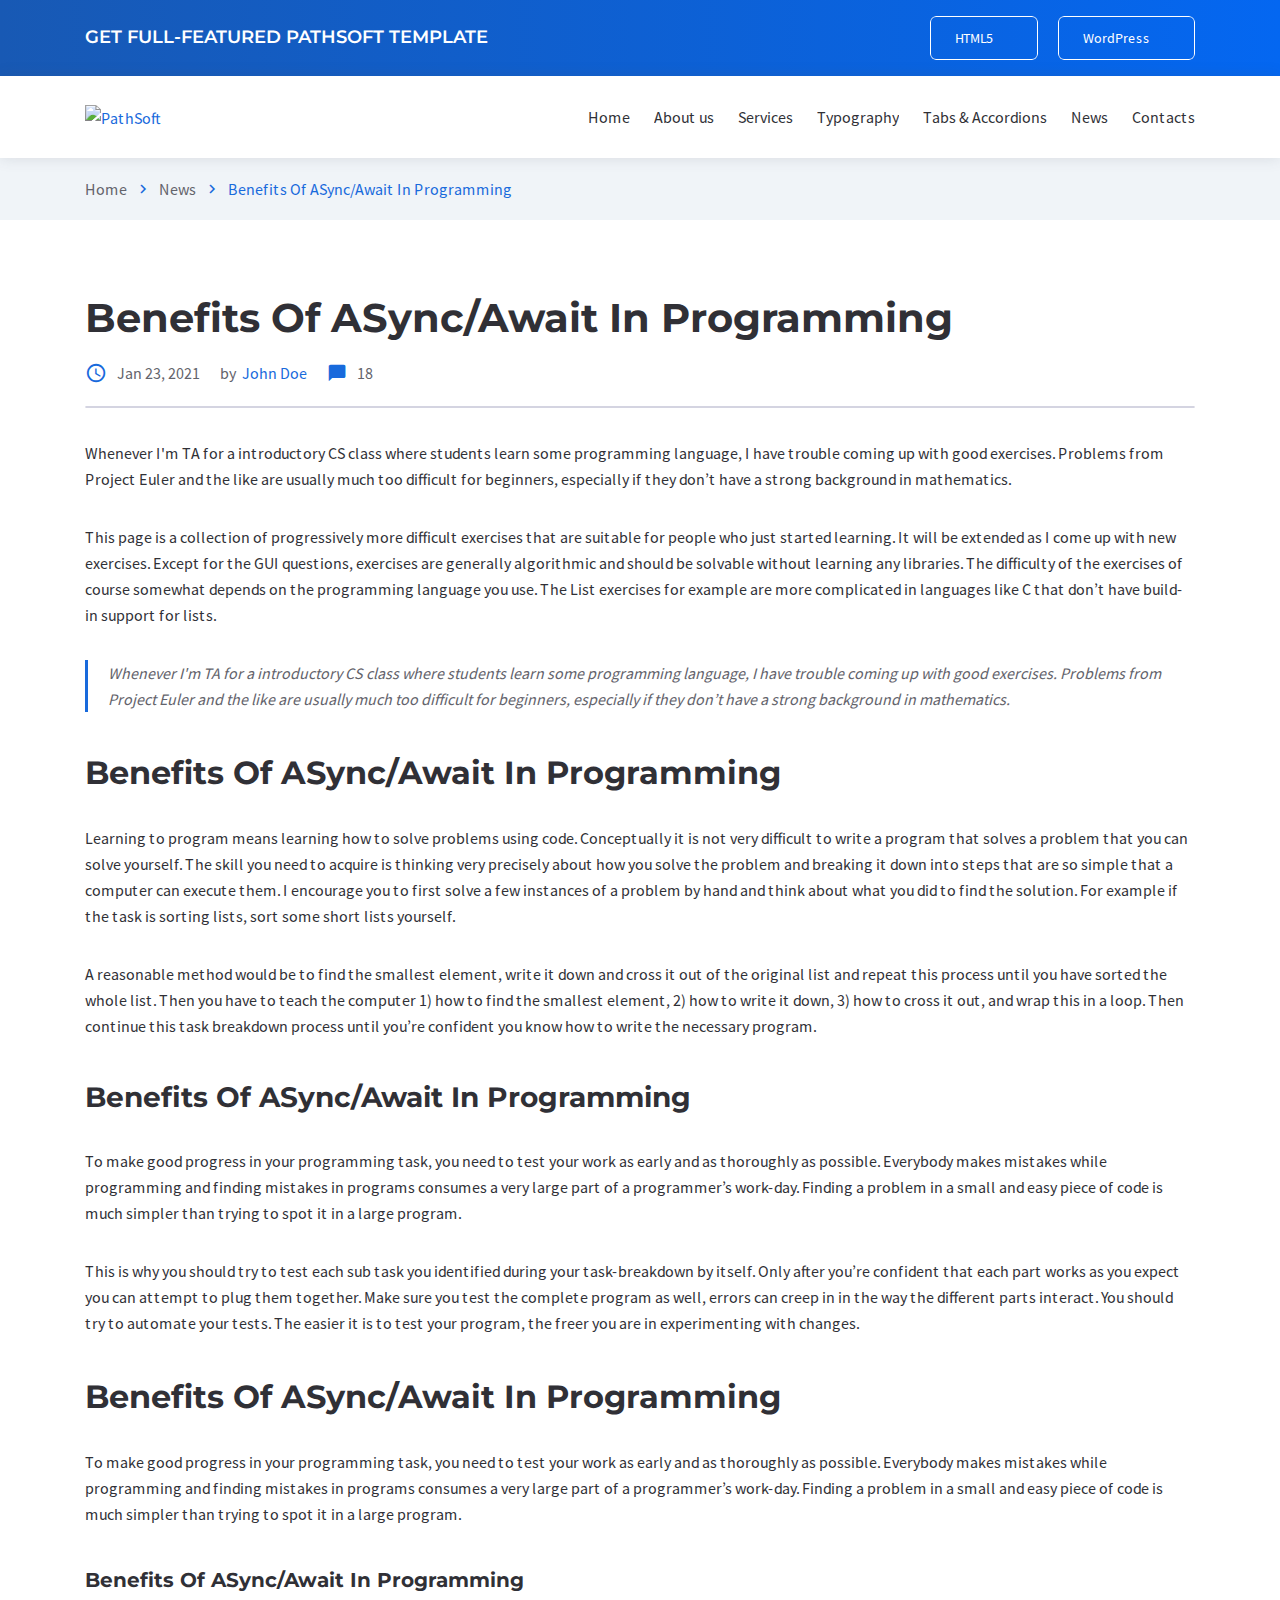
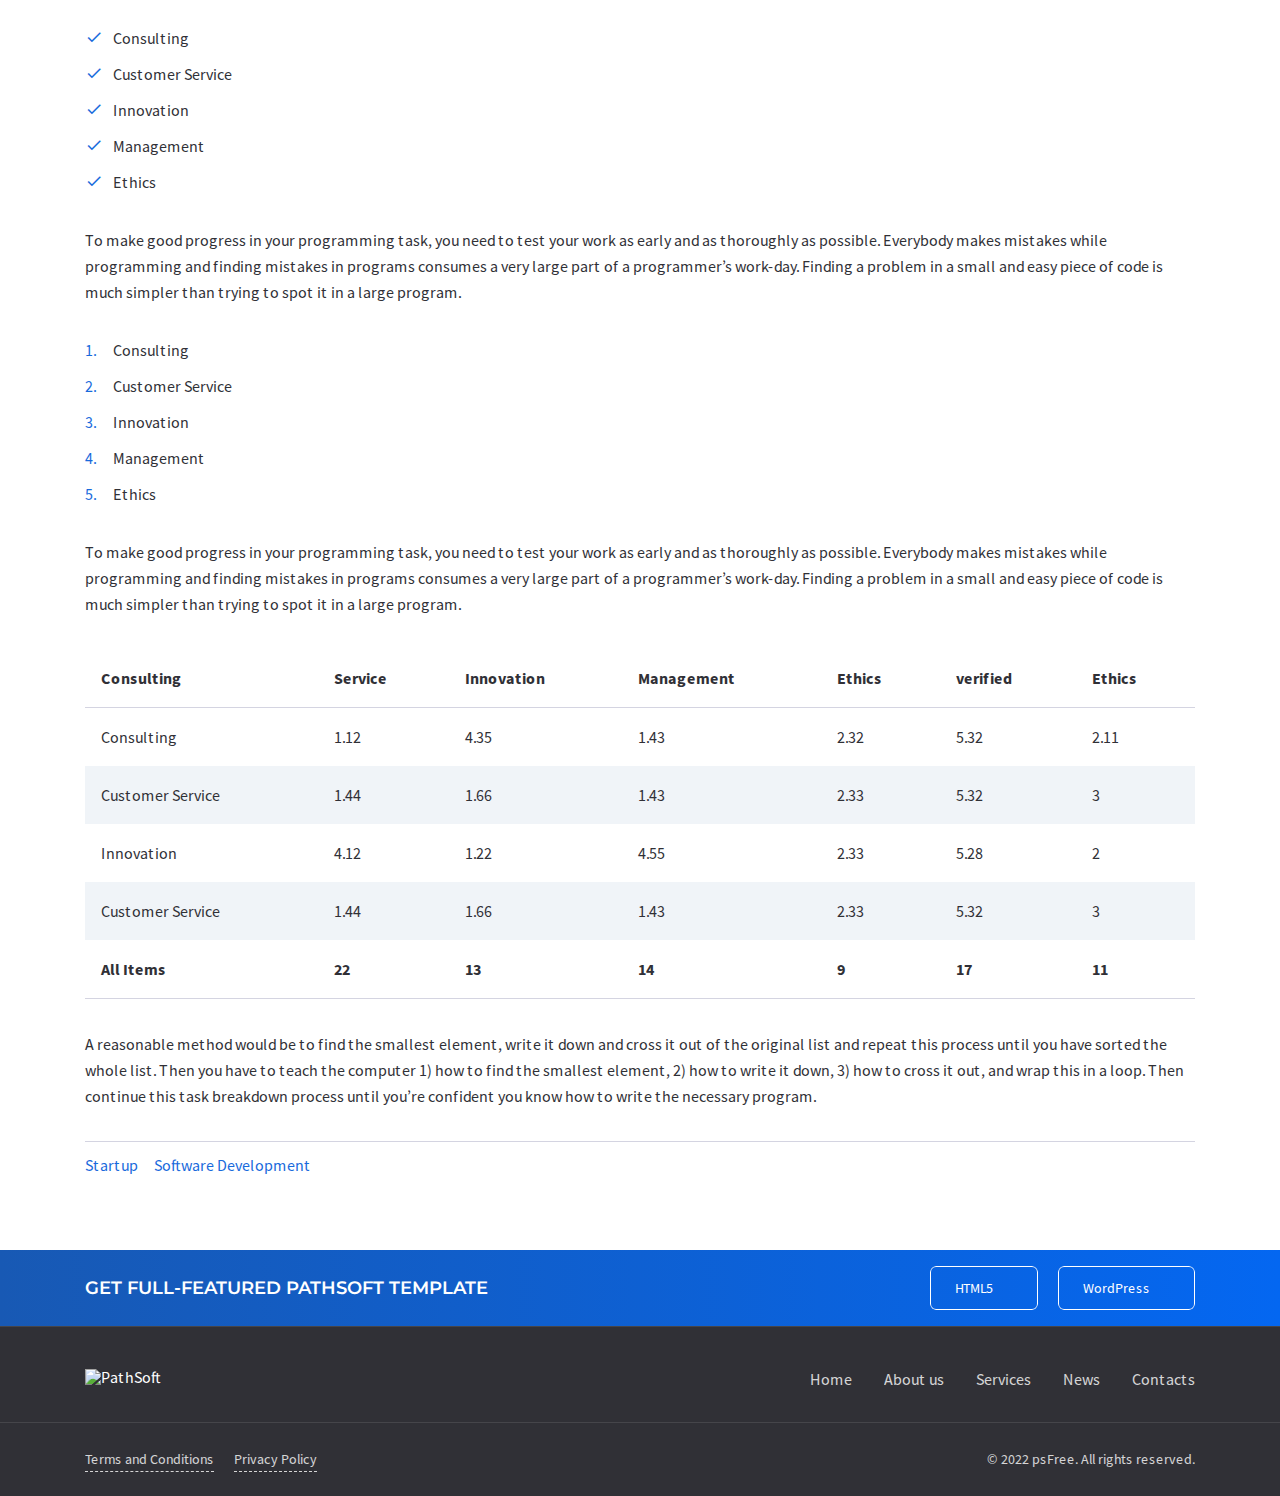
==== docs/*news-post.html @ aa627f53 "pagina em criacao" ====
<!DOCTYPE html><html lang="en">

<head>

    <meta charset="utf-8">

    <title>PathSoft - #1 The Fastest HTML5 Template</title>

    <meta name="description" content="Description">
    <meta http-equiv="X-UA-Compatible" content="IE=edge">
    <meta name="viewport" content="width=device-width, initial-scale=1, maximum-scale=2">
        
    <link rel="icon" href="assets/img/favicon/favicon.ico" type="image/x-icon"> 

    <link rel="stylesheet" href="assets/css/bootstrap-grid.css">
<link rel="stylesheet" href="assets/css/style.css">
    <link rel="preload" href="assets/fonts/source-sans-pro-v21-latin/source-sans-pro-v21-latin-regular.woff2" as="font" type="font/woff2" crossorigin>
<link rel="preload" href="assets/fonts/source-sans-pro-v21-latin/source-sans-pro-v21-latin-700.woff2" as="font" type="font/woff2" crossorigin>
<link rel="preload" href="assets/fonts/montserrat-v25-latin/montserrat-v25-latin-700.woff2" as="font" type="font/woff2" crossorigin>
<link rel="preload" href="assets/fonts/montserrat-v25-latin/montserrat-v25-latin-600.woff2" as="font" type="font/woff2" crossorigin>

<link rel="preload" href="assets/fonts/material-icons/material-icons.woff2" as="font" type="font/woff2" crossorigin>
<link rel="preload" href="assets/fonts/material-icons/material-icons-outlined.woff2" as="font" type="font/woff2" crossorigin>

</head>

<body>

	<main class="main">
		
		<div class="main-inner">

			<!-- Begin mobile main menu -->
<nav class="mmm">
    <div class="mmm-content">
        <ul class="mmm-list">
            <li>
                <a href="index.html">Home</a>
            </li>
            <li>
                <a href="about-us.html">About us</a>
            </li>
            <li>
                <a href="services.html">Services</a>
            </li>
            <li>
                <a href="typography.html">Typography</a>
            </li>
            <li>
                <a href="tabs-and-accordions.html">Tabs & Accordions</a>
            </li>
            <li>
                <a href="news.html">News</a>
            </li>
            <li>
                <a href="contacts.html">Contacts</a>
            </li>
        </ul>
    </div>
</nav><!-- End mobile main menu -->
<div class="bff">
    <div class="container">
        <div class="row">
            <div class="col">
                <div class="bff-container">
                    <p>Get Full-Featured <br class="d-sm-none"> PathSoft Template</p>
                    <div class="btn-group justify-content-center justify-content-md-start">
                        <a href="https://www.templatemonster.com/website-templates/pathsoft-it-solutions-for-your-business-services-website-template-83414.html?utm_campaign=blog_site_KovalWeb&utm_source=KovalWeb&utm_medium=referral&aff=KovalWeb" class="btn btn-border btn-with-icon btn-small ripple">
                            <span>HTML5</span>
                            <svg class="btn-icon-right" viewBox="0 0 13 9" width="13" height="9"><use xlink:href="assets/img/sprite.svg#arrow-right"></use></svg>
                        </a>
                        <a href="https://www.templatemonster.com/wordpress-themes/pathsoft-it-solutions-for-your-business-services-wordpress-theme-99496.html?utm_campaign=blog_site_KovalWeb&utm_source=KovalWeb&utm_medium=referral&aff=KovalWeb" class="btn btn-border btn-with-icon btn-small ripple">
                            <span>WordPress</span>
                            <svg class="btn-icon-right" viewBox="0 0 13 9" width="13" height="9"><use xlink:href="assets/img/sprite.svg#arrow-right"></use></svg>
                        </a>
                    </div>
                </div>
            </div>
        </div>
    </div>
</div>
<header class="header header-minimal">
    <nav class="header-fixed">
        <div class="container">
            <div class="row flex-nowrap align-items-center justify-content-between">
                <div class="col-auto header-fixed-col logo-wrapper">
                    <a href="index.html" class="logo" title="PathSoft">
                        <img src="assets/img/logo.svg" width="115" height="36" alt="PathSoft">
                    </a>
                </div>
                <div class="col-auto col-xl col-static header-fixed-col d-none d-xl-block">
                    <div class="row flex-nowrap align-items-center justify-content-end">
                        <div class="col header-fixed-col d-none d-xl-block col-static">
                            <!-- Begin main menu -->
<nav class="main-mnu">
    <ul class="main-mnu-list">
        <li>
            <a href="index.html" data-title="Home">
                <span>Home</span>
            </a>
        </li>
        <li>
            <a href="about-us.html" data-title="About us">
                <span>About us</span>
            </a>
        </li>
        <li>
            <a href="services.html" data-title="Services">
                <span>Services</span>
            </a>
        </li>
        <li>
            <a href="typography.html" data-title="Typography">
                <span>Typography</span>
            </a>
        </li>
        <li>
            <a href="tabs-and-accordions.html" data-title="Tabs & Accordions">
                <span>Tabs & Accordions</span>
            </a>
        </li>
        <li>
            <a href="news.html" data-title="News">
                <span>News</span>
            </a>
        </li>
        <li>
            <a href="contacts.html" data-title="Contacts">
                <span>Contacts</span>
            </a>
        </li>
    </ul>
</nav><!-- End main menu -->
                        </div>
                    </div>
                </div>
                <div class="col-auto d-block d-xl-none header-fixed-col">
                    <div class="main-mnu-btn">
                        <span class="bar bar-1"></span>
                        <span class="bar bar-2"></span>
                        <span class="bar bar-3"></span>
                        <span class="bar bar-4"></span>
                    </div>
                </div>
            </div>
        </div>
    </nav>
</header>

			<!-- Begin bread crumbs -->
			<nav class="bread-crumbs">
				<div class="container">
					<div class="row">
						<div class="col-12">
							<ul class="bread-crumbs-list">
								<li><a href="index.html">Home</a><i class="material-icons md-18">chevron_right</i></li>
								<li><a href="news.html">News</a><i class="material-icons md-18">chevron_right</i></li>
								<li>Benefits Of ASync/Await In Programming</li>
							</ul>
						</div>
					</div>
				</div>
			</nav><!-- End bread crumbs -->

			<div class="section">
				<div class="container">
					<div class="row">
						<div class="col-12">
							<div class="news-post">
								<header class="news-post-header">
									<h1 class="news-post-title">Benefits Of ASync/Await In Programming</h1>
									<div class="news-post-meta">
										<div class="news-post-meta-item">
											<i class="material-icons md-22">access_time</i>
											<span>Jan 23, 2021</span>
										</div>
										<div class="news-post-meta-item">
											<span>by &nbsp;</span>
											<a href="#!">John Doe</a>
										</div>
										<div class="news-post-meta-item">
											<i class="material-icons md-20">chat_bubble</i>
											<span>18</span>
										</div>
									</div>
									<div class="news-post-img item-bordered item-border-radius">
										<img data-src="assets/img/news-post.jpg" class="img-responsive lazy" src="[data-uri]" alt="">
									</div>
								</header>
								<article class="news-post-article content">
									<p>Whenever I'm TA for a introductory CS class where students learn some programming language, I have trouble coming up with good exercises. Problems from Project Euler and the like are usually much too difficult for beginners, especially if they don’t have a strong background in mathematics.</p>
									<p>This page is a collection of progressively more difficult exercises that are suitable for people who just started learning. It will be extended as I come up with new exercises. Except for the GUI questions, exercises are generally algorithmic and should be solvable without learning any libraries. The difficulty of the exercises of course somewhat depends on the programming language you use. The List exercises for example are more complicated in languages like C that don’t have build-in support for lists.</p>
									<blockquote>Whenever I'm TA for a introductory CS class where students learn some programming language, I have trouble coming up with good exercises. Problems from Project Euler and the like are usually much too difficult for beginners, especially if they don’t have a strong background in mathematics.</blockquote>
									<h2>Benefits Of ASync/Await In Programming</h2>
									<p>Learning to program means learning how to solve problems using code. Conceptually it is not very difficult to write a program that solves a problem that you can solve yourself. The skill you need to acquire is thinking very precisely about how you solve the problem and breaking it down into steps that are so simple that a computer can execute them. I encourage you to first solve a few instances of a problem by hand and think about what you did to find the solution. For example if the task is sorting lists, sort some short lists yourself.</p>
									<p>A reasonable method would be to find the smallest element, write it down and cross it out of the original list and repeat this process until you have sorted the whole list. Then you have to teach the computer 1) how to find the smallest element, 2) how to write it down, 3) how to cross it out, and wrap this in a loop. Then continue this task breakdown process until you’re confident you know how to write the necessary program.</p>
									<h3>Benefits Of ASync/Await In Programming</h3>
									<p>To make good progress in your programming task, you need to test your work as early and as thoroughly as possible. Everybody makes mistakes while programming and finding mistakes in programs consumes a very large part of a programmer’s work-day. Finding a problem in a small and easy piece of code is much simpler than trying to spot it in a large program. </p>
									<p>This is why you should try to test each sub task you identified during your task-breakdown by itself. Only after you’re confident that each part works as you expect you can attempt to plug them together. Make sure you test the complete program as well, errors can creep in in the way the different parts interact. You should try to automate your tests. The easier it is to test your program, the freer you are in experimenting with changes.</p>
									<h2>Benefits Of ASync/Await In Programming</h2>
									<p>To make good progress in your programming task, you need to test your work as early and as thoroughly as possible. Everybody makes mistakes while programming and finding mistakes in programs consumes a very large part of a programmer’s work-day. Finding a problem in a small and easy piece of code is much simpler than trying to spot it in a large program. </p>
									<h5>Benefits Of ASync/Await In Programming</h5>
									<ul>
										<li>Consulting</li>
										<li>Customer Service</li>
										<li>Innovation</li>
										<li>Management</li>
										<li>Ethics</li>
									</ul>
									<p>To make good progress in your programming task, you need to test your work as early and as thoroughly as possible. Everybody makes mistakes while programming and finding mistakes in programs consumes a very large part of a programmer’s work-day. Finding a problem in a small and easy piece of code is much simpler than trying to spot it in a large program. </p>
									<ol>
										<li>Consulting</li>
										<li>Customer Service</li>
										<li>Innovation</li>
										<li>Management</li>
										<li>Ethics</li>
									</ol>
									<p>To make good progress in your programming task, you need to test your work as early and as thoroughly as possible. Everybody makes mistakes while programming and finding mistakes in programs consumes a very large part of a programmer’s work-day. Finding a problem in a small and easy piece of code is much simpler than trying to spot it in a large program. </p>
									<table>
										<thead>
											<tr>
												<th>Consulting</th>
												<th>Service</th>
												<th>Innovation</th>
												<th>Management</th>
												<th>Ethics</th>
												<th>verified </th>
												<th>Ethics</th>
											</tr>
										</thead>
										<tbody>
											<tr>
												<td>Consulting</td>
												<td>1.12</td>
												<td>4.35</td>
												<td>1.43</td>
												<td>2.32</td>
												<td>5.32</td>
												<td>2.11</td>
											</tr>
											<tr>
												<td>Customer Service</td>
												<td>1.44</td>
												<td>1.66</td>
												<td>1.43</td>
												<td>2.33</td>
												<td>5.32</td>
												<td>3</td>
											</tr>
											<tr>
												<td>Innovation</td>
												<td>4.12</td>
												<td>1.22</td>
												<td>4.55</td>
												<td>2.33</td>
												<td>5.28</td>
												<td>2</td>
											</tr>
											<tr>
												<td>Customer Service</td>
												<td>1.44</td>
												<td>1.66</td>
												<td>1.43</td>
												<td>2.33</td>
												<td>5.32</td>
												<td>3</td>
											</tr>
										</tbody>
										<tfoot>
											<tr>
												<td>All Items</td>
												<td>22</td>
												<td>13</td>
												<td>14</td>
												<td>9</td>
												<td>17</td>
												<td>11</td>
											</tr>
										</tfoot>
									</table>
									<p>A reasonable method would be to find the smallest element, write it down and cross it out of the original list and repeat this process until you have sorted the whole list. Then you have to teach the computer 1) how to find the smallest element, 2) how to write it down, 3) how to cross it out, and wrap this in a loop. Then continue this task breakdown process until you’re confident you know how to write the necessary program.</p>
								</article>
								<footer class="news-post-footer">
									<div class="row align-items-center justify-content-between items">
										<div class="col-md col-12 item">
											<ul class="news-post-cat">
												<li><a href="#!">Startup</a></li>
												<li><a href="#!">Software Development</a></li>
											</ul>
										</div>
									</div>
								</footer>
							</div>
						</div>
					</div>
				</div>
			</div>

		</div>

		<div class="bff">
    <div class="container">
        <div class="row">
            <div class="col">
                <div class="bff-container">
                    <p>Get Full-Featured <br class="d-sm-none"> PathSoft Template</p>
                    <div class="btn-group justify-content-center justify-content-md-start">
                        <a href="https://www.templatemonster.com/website-templates/pathsoft-it-solutions-for-your-business-services-website-template-83414.html?utm_campaign=blog_site_KovalWeb&utm_source=KovalWeb&utm_medium=referral&aff=KovalWeb" class="btn btn-border btn-with-icon btn-small ripple">
                            <span>HTML5</span>
                            <svg class="btn-icon-right" viewBox="0 0 13 9" width="13" height="9"><use xlink:href="assets/img/sprite.svg#arrow-right"></use></svg>
                        </a>
                        <a href="https://www.templatemonster.com/wordpress-themes/pathsoft-it-solutions-for-your-business-services-wordpress-theme-99496.html?utm_campaign=blog_site_KovalWeb&utm_source=KovalWeb&utm_medium=referral&aff=KovalWeb" class="btn btn-border btn-with-icon btn-small ripple">
                            <span>WordPress</span>
                            <svg class="btn-icon-right" viewBox="0 0 13 9" width="13" height="9"><use xlink:href="assets/img/sprite.svg#arrow-right"></use></svg>
                        </a>
                    </div>
                </div>
            </div>
        </div>
    </div>
</div>

<!-- Begin footer -->
<footer class="footer footer-minimal">
    <div class="footer-main">
        <div class="container">
            <div class="row items align-items-center">
                <div class="col-lg-3 col-md-4 col-12 item">
                    <div class="widget-brand-info">
                        <div class="widget-brand-info-main">
                            <a href="index.html" class="logo" title="PathSoft">
                                <img data-src="assets/img/logo-white.svg" class="lazy" width="133" height="36" src="assets/img/logo-white.svg" alt="PathSoft" data-loaded="true" style="opacity: 1;">
                            </a>
                        </div>
                    </div>
                </div>
                <div class="col-md item">
                    <div class="footer-item">
                        <nav class="footer-nav">
                            <ul class="footer-mnu footer-mnu-line">
                                <li><a href="#!" class="hover-link" data-title="Home"><span>Home</span></a></li>
                                <li><a href="#!" class="hover-link" data-title="About us"><span>About us</span></a></li>
                                <li><a href="#!" class="hover-link" data-title="Services"><span>Services</span></a></li>
                                <li><a href="#!" class="hover-link" data-title="News"><span>News</span></a></li>
                                <li><a href="#!" class="hover-link" data-title="Contacts"><span>Contacts</span></a></li>
                            </ul>
                        </nav>
                    </div>
                </div>
            </div>
        </div>
    </div>
    <div class="footer-bottom">
        <div class="container">
            <div class="row justify-content-between items">
                <div class="col-md-auto col-12 item">
                    <nav class="footer-links">
                        <ul>
                            <li><a href="terms-and-conditions.html">Terms and Conditions</a></li>
                            <li><a href="privacy-policy.html">Privacy Policy</a></li>
                        </ul>
                    </nav>
                </div>
                <div class="col-md-auto col-12 item">
                    <div class="copyright">© 2022 psFree. All rights reserved.</div>
                </div>
            </div>
        </div>
    </div>
</footer><!-- End footer -->

	</main><!-- End main -->

	<script src="assets/libs/jquery/jquery.min.js"></script>
<script src="assets/libs/lozad/lozad.min.js"></script>
<script src="assets/libs/device/device.js"></script>
<script src="assets/libs/spincrement/jquery.spincrement.min.js"></script>
<script src="assets/libs/pristine/pristine.min.js"></script>
<script src="assets/js/custom.js"></script>
<script src="assets/js/forms.js"></script>
	
</body>
</html>
---- docs/assets/css/style.css ----
/*   
Theme Name: psFree
Theme URI: 
Author: Koval Web
Author URI: https://www.templatemonster.com/vendors/kovalweb
Description: The Template is created for web template
Tags: html5, css3, sass, gulp, bootstrap grid
Version: 2.0.0
*/
:root {
    --font-family: "Source Sans Pro";
    --font-size: 16px;
    --font-weight: 400;
    --font-style: normal;
    --line-height: 1.625;
    --heading-font-family: "Montserrat";
    --heading-font-size: 2.5rem;
    --heading-line-height: 1.3;
    --heading-font-weight: 700;
    --accent-color: #186ADC;
    --el-gradient-start: #1859B4;
    --el-gradient-end: #0467F1;
    --background-color: #ffffff;
    --background-secondary-color: #F0F4F8;
    --text-primary: #303036;
    --text-secondary: #63636b;
    --border-color: #D4D4E1;
    --placeholder-color: #6F6F76;
    --error-color: #ff3d0d;
    --alert-primary: #0065D1;
    --alert-success: #1CAB55;
    --alert-danger: #E91C1C;
    --alert-warning: #C79C00;
    --el-border-radius: 10px;
    --el-border-radius-min: 6px;
    --el-box-shadow: 2px 4px 20px 1px rgba(45, 45, 45, 0.13);
    --header-box-shadow: 0px 0px 14px 0px rgba(77, 82, 94, 0.15);
}

/* === CSS Table Of Content

1. Content
    1.1 Fonts
    1.2 Base
    1.3 Tables
    1.4 Typography
2. General
3. Components
    3.1 Accordion
    3.2 Breadcrumb
    3.3 Buttons
    3.4 Forms
    3.5 Icons
    3.6 Pagination
    3.7 Tabs
4. Widgets
    4.1 Brand info
5. Bloks
    5.1 Intro
    5.2 Icon items
    5.3 Items of numbers
    5.4 Counters
    5.5 Reviews
    5.6 News
    5.7 Brands
    5.8 Contact
6. Layouts
    6.1 Header
    6.2 Section
    6.3 Footer
7. Media

=== */
/* === 1. Content === */
/* 1.1 Fonts */
@font-face {
    font-family: "Source Sans Pro";
  font-style: normal;
  font-weight: 400;
  font-display: swap;
  src: url("../fonts/source-sans-pro-v21-latin/source-sans-pro-v21-latin-regular.woff2") format("woff2");
}

@font-face {
    font-family: "Source Sans Pro";
  font-style: normal;
  font-weight: 700;
  font-display: swap;
  src: url("../fonts/source-sans-pro-v21-latin/source-sans-pro-v21-latin-700.woff2") format("woff2");
}

@font-face {
    font-family: "Montserrat";
  font-style: normal;
  font-weight: 600;
  font-display: swap;
  src: url("../fonts/montserrat-v25-latin/montserrat-v25-latin-600.woff2") format("woff2");
}

@font-face {
    font-family: "Montserrat";
  font-style: normal;
  font-weight: 700;
  font-display: swap;
  src: url("../fonts/montserrat-v25-latin/montserrat-v25-latin-700.woff2") format("woff2");
}

@font-face {
    font-family: "Material Icons";
  font-style: normal;
  font-weight: 400;
  font-display: swap;
  src: url("../fonts/material-icons/material-icons.woff2") format("woff2");
}

@font-face {
    font-family: "Material Icons Outlined";
  font-style: normal;
  font-weight: 400;
  font-display: swap;
  src: url("../fonts/material-icons/material-icons-outlined.woff2") format("woff2");
}

/* 1.2 Base */
* {
    box-sizing: border-box;
}

*:before, *:after {
    box-sizing: border-box;
}

html {
    font-size: var(--font-size);
}

html, body {
    min-height: 100%;
}

body {
    font-size: 1rem;
    width: 100%;
    min-width: 320px;
    line-height: var(--line-height);
    font-family: var(--font-family);
    font-weight: var(--font-weight);
    font-style: var(--font-style);
    overflow-x: hidden;
    color: var(--text-primary);
    margin: 0;
    padding: 0;
    opacity: 1;
    background-color: var(--background-color);
}

body.overflow-hidden {
    overflow: hidden;
}

.main {
    position: relative;
    margin: 0;
    padding: 0;
    min-height: 100vh;
    height: 100%;
    width: 100%;
    max-width: 1920px;
    margin: 0 auto;
    display: flex;
    flex-direction: column;
    opacity: 1;
    box-shadow: var(--el-box-shadow);
    visibility: hidden;
    opacity: 0;
}

.main.main-visible {
    visibility: visible;
    opacity: 1;
}

.main-inner {
    flex: 1 0 auto;
    overflow: hidden;
}

.footer {
    flex: 0 0 auto;
}

header ul, header ol, footer ul, footer ol, aside ul, aside ol, nav ul, nav ol {
    list-style: none;
    margin: 0;
    padding: 0;
}

a {
    color: var(--accent-color);
    text-decoration: underline;
    transition: all 0.2s;
}

a:hover {
    text-decoration: none;
    color: var(--accent-color);
}

code {
    font-size: 87.5%;
    color: #e83e8c;
    word-break: break-word;
}

/* 1.3 Tables */
table {
    width: 100%;
    border-collapse: collapse;
    text-align: left;
    border-bottom: 1px solid var(--border-color);
}

table.table-border {
    border: 1px solid var(--border-color);
}

table.table-border td {
    border-right: 1px solid var(--border-color);
}

table.table-secondary tr:nth-child(even) {
    background-color: transparent;
}

table.table-secondary tbody tr {
    border-bottom: 1px solid var(--border-color);
    transition: all 0.2s;
}

table.table-secondary tbody tr:first-child {
    border-top: 1px solid var(--border-color);
}

table.table-secondary tbody tr:hover {
    background-color: var(--background-secondary-color);
}

table.table-bordered tr:nth-child(even) {
    background-color: transparent;
}

table.table-bordered td {
    border: 1px solid var(--border-color);
}

table.table-bordered thead tr th {
    color: var(--text-primary);
    border: 1px solid var(--border-color);
}

table td, table th {
    padding: 1rem;
}

table tr:nth-child(even) {
    background-color: var(--background-secondary-color);
}

table thead tr {
    border-bottom: 1px solid var(--border-color);
}

table thead tr th {
    font-weight: bold;
    font-size: 1rem;
}

table tfoot {
    font-weight: 600;
}

@media only screen and (max-width: 767.98px), only screen and (min-width: 567px) and (max-width: 900px) and (orientation: landscape) {
    .table-responsive {
        position: relative;
        width: 100%;
        overflow-y: auto;
    }

    .table-responsive table {
        width: 650px;
    }

    .table-responsive-outer {
        position: relative;
    }

    .table-responsive-outer::after {
        content: "";
        position: absolute;
        top: 0;
        right: 0;
        width: 0.625rem;
        height: 100%;
        background-image: linear-gradient(0deg, rgba(255, 255, 255, 0.3), #fff);
    }

    .table-container::-webkit-scrollbar {
        -webkit-appearance: none;
        width: 0.875rem;
        height: 0.875rem;
    }

    .table-container::-webkit-scrollbar-thumb {
        border-radius: var(--el-border-radius);
        border: 3px solid #fff;
        background-color: rgba(0, 0, 0, 0.3);
    }
}

/* 1.4 Typography */
h1, h2, h3, h4, h5, h6 {
    font-family: var(--heading-font-family);
    font-weight: var(--heading-font-weight);
    line-height: var(--heading-line-height);
    padding: 0;
    margin: 0 0 2rem 0;
}

h1 {
    font-size: 2.5rem;
}

h2 {
    font-size: 2rem;
}

h3 {
    font-size: 1.75rem;
}

h4 {
    font-size: 1.5rem;
}

h5 {
    font-size: 1.25rem;
}

h6 {
    font-size: 1.125rem;
}

p {
    margin: 0 0 2rem 0;
}

hr {
    border: none;
    border-top: 1px solid var(--border-color);
}

mark {
    padding: .2em;
    background-color: var(--accent-color);
    color: var(--background-color);
}

small {
    font-size: 0.85rem;
}

blockquote {
    padding: 0 0 0 1.25em;
    margin: 0;
    font-style: italic;
    color: var(--text-secondary);
    border-left: 3px solid var(--accent-color);
}

blockquote p {
    margin-bottom: 0 !important;
}

blockquote footer {
    color: var(--accent-color);
    font-style: normal;
    padding-top: 0.8em;
}

.content h2, .content h3, .content h4, .content h5, .content h6,
.entry-content h2,
.entry-content h3,
.entry-content h4,
.entry-content h5,
.entry-content h6 {
    margin-top: 2.5rem;
}

.content h2:first-child, .content h3:first-child, .content h4:first-child, .content h5:first-child, .content h6:first-child,
  .entry-content h2:first-child,
  .entry-content h3:first-child,
  .entry-content h4:first-child,
  .entry-content h5:first-child,
  .entry-content h6:first-child {
    margin-top: 0;
}

.content ul, .content ol,
.entry-content ul,
.entry-content ol {
    list-style: none;
    margin: 0;
    padding: 0;
}

.content ul li, .content ol li,
  .entry-content ul li,
  .entry-content ol li {
    position: relative;
    margin-bottom: 0.625rem;
    padding-left: 1.75rem;
}

.content ul li::before, .content ol li::before,
    .entry-content ul li::before,
    .entry-content ol li::before {
    position: absolute;
    left: 0;
    display: inline-flex;
    color: var(--accent-color);
    line-height: var(--line-height);
    min-width: 1.25rem;
    margin-right: 0.5rem;
}

.content ul li::before,
.entry-content ul li::before {
    content: "\e5ca";
    top: -0.125rem;
    font-family: 'Material Icons';
    font-size: 1.125rem;
    height: calc(1rem * var(--line-height));
    min-width: 1.5rem;
}

.content ul li > *,
.entry-content ul li > * {
    display: inline-flex;
}

.content ol,
.entry-content ol {
    counter-reset: item;
}

.content ol li::before,
  .entry-content ol li::before {
    content: counter(item) ".";
    counter-increment: item;
}

.content img,
.entry-content img {
    display: block;
    max-width: 100%;
    height: auto;
    border-radius: var(--el-border-radius);
}

.content > *,
.entry-content > * {
    margin-bottom: 2rem !important;
}

.content > *:last-child,
  .entry-content > *:last-child {
    margin-bottom: 0;
}

@media only screen and (max-width: 767.98px), only screen and (min-width: 567px) and (max-width: 900px) and (orientation: landscape) {
    h1 {
        font-size: 2rem;
    }

    h2 {
        font-size: 1.75rem;
    }

    h3 {
        font-size: 1.5rem;
    }

    h4 {
        font-size: 1.25rem;
    }

    h5 {
        font-size: 1.125rem;
    }
}

/* 2 General */
.litems {
    margin-bottom: calc(0px - (var(--bs-gutter-x) + var(--bs-gutter-x)/2 ));
}

.litem {
    margin-bottom: calc(var(--bs-gutter-x) + var(--bs-gutter-x)/2);
}

.items {
    margin-bottom: calc(0px - var(--bs-gutter-x));
}

.item {
    margin-bottom: var(--bs-gutter-x);
}

.item-style {
    position: relative;
    background-color: var(--background-color);
    border-radius: var(--el-border-radius);
    overflow: hidden;
    color: var(--text-primary);
    height: 100%;
    transition: box-shadow 0.2s;
}

.item-style:hover {
    box-shadow: var(--el-box-shadow);
}

.item-style:hover::after {
    border-color: transparent;
}

.item-style::after {
    content: "";
    position: absolute;
    left: 0;
    top: 0;
    width: 100%;
    height: 100%;
    border-radius: var(--el-border-radius);
    border: 1px solid var(--border-color);
    overflow: hidden;
    pointer-events: none;
    transition: border-color 0.2s;
    z-index: 1;
}

.item-border-radius {
    border-radius: var(--el-border-radius);
    overflow: hidden;
}

.item-bordered {
    border: 1px solid var(--border-color);
}

.el {
    --el-custom-size: 100%;
    position: relative;
    display: block;
    width: 100%;
    overflow: hidden;
}

.el::after {
    content: "";
    float: left;
    margin-top: 100%;
}

.el.el-3x4::after {
    margin-top: 133.33333%;
}

.el.el-4x3::after {
    margin-top: 75%;
}

.el.el-4x5::after {
    margin-top: 125%;
}

.el.el-5x4::after {
    margin-top: 80%;
}

.el.el-16x9::after {
    margin-top: 56.25%;
}

.el.el-9x16::after {
    margin-top: 177.7777%;
}

.el.el-2x1::after {
    margin-top: 50%;
}

.el.el-custom::after {
    margin-top: var(--el-custom-size);
}

.el-absolute {
    position: absolute;
    left: 0;
    top: 0;
    width: 100%;
    height: 100%;
}

.item-wide {
    height: 33.75rem;
}

.img-style {
    border-radius: var(--el-border-radius);
    overflow: hidden;
}

.img-style img {
    margin: 0;
}

.img-style-min {
    border-radius: calc(var(--el-border-radius) * 0.6);
}

.img-cover {
    display: block;
    width: 100%;
    height: 100%;
    -o-object-fit: cover;
    object-fit: cover;
}

.img-responsive {
    display: block;
    max-width: 100%;
    height: auto;
}

.item-heading,
.item-heading-middle,
.item-heading-large {
    font-family: var(--heading-font-family);
    font-size: 1.125rem;
    font-weight: var(--heading-font-weight);
}

.item-heading a,
  .item-heading-middle a,
  .item-heading-large a {
    text-decoration: none;
    color: var(--text-primary);
}

.item-heading a:hover,
    .item-heading-middle a:hover,
    .item-heading-large a:hover {
    color: var(--accent-color);
}

.item-heading-middle {
    font-size: 1.25rem;
}

.item-heading-large {
    font-size: 1.5rem;
}

.widget-heading {
    margin-bottom: 1.25rem;
}

.item-border-radius {
    border-radius: var(--el-border-radius);
    overflow: hidden;
}

.item-text-row {
    white-space: nowrap;
    text-overflow: ellipsis;
    overflow: hidden;
}

.item-text-row-2 {
    display: -webkit-box;
    -webkit-line-clamp: 2;
    -webkit-box-orient: vertical;
    overflow: hidden;
}

.item-text-row-3 {
    display: -webkit-box;
    -webkit-line-clamp: 3;
    -webkit-box-orient: vertical;
    overflow: hidden;
}

.content-items {
    margin-bottom: -3.5rem;
}

.content-item {
    margin-bottom: 3.5rem;
}

.el-ripple {
    --ripple-width: 100%;
    --ripple-time: 0.4s;
    position: relative;
    overflow: hidden;
    transition: all var(--ripple-time);
}

.el-ripple .el-ripple-circle {
    content: "";
    position: absolute;
    display: block;
    width: 0;
    height: 0;
    border-radius: 50%;
    background: var(--el-gradient-start);
    transform: translate(-50%, -50%);
    transition: width var(--ripple-time), padding-top var(--ripple-time);
    z-index: 0;
}

.el-ripple span, .el-ripple div, .el-ripple i {
    position: relative;
    z-index: 1;
}

.el-ripple:hover {
    color: var(--background-color);
}

.el-ripple:hover .el-ripple-circle {
    width: calc(var(--ripple-width) * 3);
    padding-top: calc(var(--ripple-width) * 3);
}

.list-style-none {
    list-style: none;
    padding: 0;
    margin: 0;
}

.text-center {
    text-align: center;
}

.text-right {
    text-align: right;
}

.text-justify {
    text-align: justify;
}

.text-secondary {
    color: var(--text-secondary);
}

.d-flex {
    display: flex;
    flex-wrap: wrap;
}

.gutters-default {
    margin-right: -0.625rem;
    margin-left: -0.625rem;
}

.gutters-default > .col,
  .gutters-default > [class*="col-"] {
    padding-right: 0.625rem;
    padding-left: 0.625rem;
}

.gutters-20 {
    margin-right: -0.625rem;
    margin-left: -0.625rem;
}

.gutters-20 > .col,
  .gutters-20 > [class*="col-"] {
    padding-right: 0.625rem;
    padding-left: 0.625rem;
}

.gutters-10 {
    margin-right: -0.3125rem;
    margin-left: -0.3125rem;
}

.gutters-10 > .col,
  .gutters-10 > [class*="col-"] {
    padding-right: 0.3125rem;
    padding-left: 0.3125rem;
}

.flex-nowrap {
    flex-wrap: nowrap;
}

.bff {
    display: block;
    padding: 1rem 0;
    background: linear-gradient(to right, var(--el-gradient-start) 0%, var(--el-gradient-end) 100%);
    color: var(--background-color);
    text-decoration: none;
}

.bff:hover {
    color: var(--background-color);
}

.bff-container {
    text-align: center;
}

.bff-container p {
    font-family: var(--heading-font-family);
    font-size: 1.125rem;
    margin: 0 0 0.5rem 0;
    font-weight: 600;
    text-transform: uppercase;
}

.bff-container .btn.btn-border {
    color: var(--background-color);
    fill: var(--background-color);
}

.bff-container .btn.btn-border::before {
    border-color: var(--background-color);
}

/* === 3. Components === */
/* 3.1 Accordion */
.accordion {
    color: var(--text-secondary);
}

.accordion.accordion-clear {
    margin-bottom: -1rem;
}

.accordion-list {
    list-style: none;
    margin: 0;
    padding: 0;
}

.section-bgc .accordion-item {
    background-color: var(--background-color);
}

.accordion-item {
    display: block;
    border-radius: var(--el-border-radius);
    background-color: var(--background-secondary-color);
    overflow: hidden;
    margin-bottom: 1rem;
}

.accordion-item.active .accordion-trigger::before {
    transform: rotate(0);
}

.accordion-trigger {
    position: relative;
    cursor: pointer;
    padding: 1.25rem 3.125rem 1.25rem 1.25rem;
    color: var(--text-primary);
    line-height: 1.2;
}

.accordion-trigger::after, .accordion-trigger::before {
    content: "";
    position: absolute;
    right: 1.25rem;
    top: 50%;
    width: 0.875rem;
    height: 2px;
    background-color: var(--accent-color);
    margin-top: -1px;
    transition: all 0.3s;
}

.accordion-trigger::before {
    transform: rotate(90deg);
}

.accordion-content {
    display: none;
    padding: 1.25rem;
    border-top: 1px solid var(--border-color);
}

/* 3.2 Breadcrumb */
.bread-crumbs {
    position: relative;
    padding: 1.125rem 0;
    background-color: var(--background-secondary-color);
}

.bread-crumbs-list {
    position: relative;
    display: flex;
    font-size: 1rem;
    overflow: hidden;
    color: var(--accent-color);
}

.bread-crumbs-list li {
    position: relative;
    margin-right: 2rem;
    white-space: nowrap;
}

.bread-crumbs-list li:last-child {
    margin-right: 0;
}

.bread-crumbs-list li:last-child i {
    display: none;
}

.bread-crumbs-list li:last-child a {
    color: var(--accent-color);
    text-decoration: none;
    pointer-events: none;
}

.bread-crumbs-list li a {
    text-decoration: none;
    color: var(--text-secondary);
}

.bread-crumbs-list li a:hover {
    text-decoration: underline;
}

.bread-crumbs-list li i {
    position: absolute;
    top: 50%;
    right: -1.5625rem;
    margin-top: -0.5625rem;
}

/* 3.3 Buttons */
.btn-group {
    display: flex;
    flex-wrap: wrap;
    align-items: flex-start;
    margin: 0 0 -1.25rem -1.25rem;
}

.btn-group > * {
    display: block;
    margin: 0 0 1.25rem 1.25rem;
}

.btn {
    --ripple-width: 100%;
    --ripple-time: 0.4s;
    position: relative;
    display: inline-block;
    text-align: center;
    font-size: 1rem;
    font-weight: var(--font-weight);
    font-family: var(--font-family);
    line-height: var(--line-height);
    color: var(--background-color);
    fill: var(--background-color);
    background: var(--el-gradient-end);
    background: linear-gradient(to right, var(--el-gradient-start) 0%, var(--el-gradient-end) 100%);
    text-decoration: none;
    padding: 0.75em 1.75em;
    border-radius: var(--el-border-radius-min);
    outline: none;
    border: none;
    cursor: pointer;
    overflow: hidden;
    transition: color var(--ripple-time), fill var(--ripple-time);
}

.btn > i, .btn > span, .btn > svg, .btn > img {
    position: relative;
    z-index: 1;
}

.btn > img {
    width: 1.375rem;
    height: 1.375rem;
}

.btn .el-ripple-circle {
    content: "";
    position: absolute;
    display: block;
    width: 0;
    height: 0;
    border-radius: 50%;
    background: var(--el-gradient-start);
    transform: translate(-50%, -50%);
    transition: width var(--ripple-time), padding-top var(--ripple-time);
    z-index: 0;
}

.btn.btn-w240 {
    min-width: 15rem;
}

.btn.btn-wide {
    display: block;
    width: 100%;
}

.btn.btn-small {
    font-size: 0.875rem;
}

.btn.btn-small.btn-with-icon > svg {
    width: 0.8125rem;
    min-width: 0.8125rem;
    height: 0.8125rem;
}

.btn.btn-small > img {
    width: 1.25rem;
    height: 1.25rem;
}

.btn.btn-border {
    background: transparent;
    color: var(--text-primary);
    fill: var(--text-primary);
}

.btn.btn-border:hover {
    background: none;
    color: var(--background-color);
}

.btn.btn-border::before {
    content: "";
    position: absolute;
    left: 0;
    top: 0;
    width: 100%;
    height: 100%;
    border: 1px solid var(--text-primary);
    border-radius: var(--el-border-radius-min);
    overflow: hidden;
}

.btn.btn-border .el-ripple-circle {
    background: var(--text-primary);
}

.btn.btn-with-icon {
    display: flex;
    align-items: center;
    justify-content: center;
}

.btn.btn-with-icon > svg {
    width: 0.875rem;
    height: 0.875rem;
}

.btn.btn-with-icon .btn-icon-right {
    margin-left: 0.5rem;
}

.btn.btn-with-icon .btn-icon-left {
    margin-right: 0.5rem;
}

.btn:focus {
    outline: none;
}

.btn:hover {
    color: var(--background-color);
    fill: var(--background-color);
}

.btn:hover .el-ripple-circle {
    width: calc(var(--ripple-width) * 2.5);
    padding-top: calc(var(--ripple-width) * 2.5);
}

.ripple {
    position: relative;
    overflow: hidden;
}

.ripple-effect {
    display: inline-block;
    position: absolute;
    top: 0;
    left: 0;
    width: 0.25rem;
    height: 0.25rem;
    background-color: rgba(255, 255, 255, 0.3);
    border-radius: 50%;
    animation: ripple 1s ease forwards;
    z-index: 3;
}

@keyframes ripple {
    0% {
        transform: none;
    }

    100% {
        transform: scale(250);
    }
}

.hl-list li.active > .hover-link {
    pointer-events: none;
}

.hl-list li.active > .hover-link > span {
    transform: translateY(100%);
}

.hl-list li.active > .hover-link::after {
    transform: translateY(0);
}

.hl-list li.open > .hover-link > span {
    transform: translateY(100%);
}

.hl-list li.open > .hover-link::after {
    transform: translateY(0);
}

.hover-link {
    position: relative;
    overflow: hidden;
    display: block;
    text-decoration: none;
    color: var(--text-primary);
}

.hover-link::after {
    content: attr(data-title);
    position: absolute;
    left: 0;
    top: 0;
    display: block;
    width: 100%;
    transform: translateY(-100%);
    transition: all 0.4s;
    color: var(--accent-color);
}

.hover-link > span {
    display: block;
    transform: translateY(0);
    transition: all 0.4s;
}

.hover-link:hover > span, .hover-link.active > span {
    transform: translateY(100%);
}

.hover-link:hover::after, .hover-link.active::after {
    transform: translateY(0);
}

.btn-top {
    position: fixed;
    right: 15px;
    bottom: -5rem;
    width: 2.5rem;
    height: 2.5rem;
    display: flex;
    border-radius: var(--el-border-radius-min);
    border: 1px solid var(--border-color);
    background: var(--background-color);
    z-index: 98;
    fill: var(--accent-color);
    transition: all 0.2s;
    cursor: pointer;
    opacity: 0;
    visibility: hidden;
}

.btn-top.active {
    opacity: 1;
    visibility: visible;
    bottom: 15px;
}

.btn-top:hover {
    border-color: var(--accent-color);
    fill: var(--accent-color);
}

.btn-top > svg {
    width: 0.875rem;
    height: 0.625rem;
    margin: auto;
    transform: rotate(-90deg);
}

/* 3.4 Forms */
*::-webkit-input-placeholder,
*::placeholder {
    color: var(--placeholder-color);
    opacity: 1;
}

input[type="text"],
input[type="email"],
input[type="tel"],
input[type="password"],
input[type="number"],
input[type="search"],
input[type="url"],
input[type="date"],
input[type="month"],
input[type="week"],
input[type="time"],
input[type="datetime-local"],
input[type="file"],
textarea {
    display: block;
    font-size: 1rem;
    font-family: var(--font-family);
    font-weight: var(--font-weight);
    width: 100%;
    padding: calc(0.75em - 1px) 1rem;
    margin-bottom: 1rem;
    line-height: var(--line-height);
    border-radius: var(--el-border-radius-min);
    border: 1px solid var(--border-color);
    background-color: transparent;
    outline: none;
    color: var(--text-primary);
    box-shadow: none;
    -webkit-appearance: none;
    -moz-appearance: none;
    appearance: none;
    transition: all 0.2s;
}

input[type="text"]:focus,
  input[type="email"]:focus,
  input[type="tel"]:focus,
  input[type="password"]:focus,
  input[type="number"]:focus,
  input[type="search"]:focus,
  input[type="url"]:focus,
  input[type="date"]:focus,
  input[type="month"]:focus,
  input[type="week"]:focus,
  input[type="time"]:focus,
  input[type="datetime-local"]:focus,
  input[type="file"]:focus,
  textarea:focus {
    border-color: var(--accent-color);
}

input[type="text"]:disabled,
  input[type="email"]:disabled,
  input[type="tel"]:disabled,
  input[type="password"]:disabled,
  input[type="number"]:disabled,
  input[type="search"]:disabled,
  input[type="url"]:disabled,
  input[type="date"]:disabled,
  input[type="month"]:disabled,
  input[type="week"]:disabled,
  input[type="time"]:disabled,
  input[type="datetime-local"]:disabled,
  input[type="file"]:disabled,
  textarea:disabled {
    background-color: var(--background-secondary-color);
}

textarea {
    height: auto;
    resize: none;
}

.form-fields {
    margin-bottom: -1.25rem;
}

.form-field {
    position: relative;
    margin-bottom: 1.25rem;
}

.form-field.error input,
  .form-field.error textarea {
    border-color: var(--error-color);
}

.form-field input[type="text"],
  .form-field input[type="email"],
  .form-field input[type="tel"],
  .form-field input[type="password"],
  .form-field input[type="number"],
  .form-field input[type="search"],
  .form-field input[type="url"],
  .form-field input[type="date"],
  .form-field input[type="month"],
  .form-field input[type="week"],
  .form-field input[type="time"],
  .form-field input[type="datetime-local"],
  .form-field input[type="file"],
  .form-field textarea,
  .form-field .form-field-label {
    margin: 0;
}

.form-field.form-field-m0 {
    margin: 0;
}

.form-field.focus .form-field-label {
    opacity: 0;
    visibility: hidden;
    transform: translateX(1rem);
}

.form-field div.error {
    position: absolute;
    right: 0.3125rem;
    top: 0.3125rem;
    color: var(--error-color);
    font-size: 0.75rem;
    line-height: 1;
}

.form-field.form-field-checkbox div.error {
    position: absolute;
    right: initial;
    left: 0;
    top: -0.875rem;
    color: var(--error-color);
    font-size: 0.75rem;
    line-height: 1;
}

.form-field input.error,
  .form-field textarea.error {
    border-color: var(--error-color);
}

.form-field small {
    color: var(--text-secondary);
}

.input-states-labelled {
    display: block;
}

.form-field-group {
    position: relative;
}

.form-field-group.focus .form-field-label {
    opacity: 0;
    visibility: hidden;
    transform: translateX(1rem);
}

.required {
    color: var(--error-color);
}

.form-field-label {
    font-size: 1rem;
    position: absolute;
    left: 0;
    top: 0;
    width: 100%;
    pointer-events: none;
    color: var(--placeholder-color);
    padding: calc(0.75em - 1px) 1rem;
    transition: all 0.2s;
    border: 1px solid transparent;
    opacity: 1;
    visibility: visible;
    transform: none;
}

.form-btn {
    display: flex;
}

.form-btn.form-btn-wide .btn {
    width: 100%;
}

.form-btn .btn {
    display: block;
}

/* 3.5 Icons */
.material-icons {
    font-family: 'Material Icons';
    font-weight: normal;
    font-style: normal;
    line-height: 1;
    letter-spacing: normal;
    text-transform: none;
    display: inline-block;
    white-space: nowrap;
    word-wrap: normal;
    direction: ltr;
    -webkit-font-smoothing: antialiased;
    font-size: 1rem;
    height: 1rem;
    width: 1rem;
}

.material-icons.material-icons-outlined {
    font-family: 'Material Icons Outlined';
}

.material-icons.md-18 {
    font-size: 1.125rem;
    width: 1.125rem;
    height: 1.125rem;
}

.material-icons.md-20 {
    font-size: 1.25rem;
    width: 1.25rem;
    height: 1.25rem;
}

.material-icons.md-22 {
    font-size: 1.375rem;
    width: 1.375rem;
    height: 1.375rem;
}

.material-icons.md-24 {
    font-size: 1.5rem;
    width: 1.5rem;
    height: 1.5rem;
}

.material-icons.md-26 {
    font-size: 1.625rem;
    width: 1.625rem;
    height: 1.625rem;
}

.material-icons.md-28 {
    font-size: 1.75rem;
    width: 1.75rem;
    height: 1.75rem;
}

.material-icons.md-32 {
    font-size: 2rem;
    width: 2rem;
    height: 2rem;
}

.material-icons.md-36 {
    font-size: 2.25rem;
    width: 2.25rem;
    height: 2.25rem;
}

.material-icons.md-40 {
    font-size: 2.5rem;
    width: 2.5rem;
    height: 2.5rem;
}

.material-icons.md-44 {
    font-size: 2.75rem;
    width: 2.75rem;
    height: 2.75rem;
}

.material-icons.md-48 {
    font-size: 3rem;
    width: 3rem;
    height: 3rem;
}

.material-icons.md-60 {
    font-size: 3.75rem;
    width: 3.875rem;
    height: 3.75rem;
}

.material-icons.md-72 {
    font-size: 4.5rem;
    width: 4.5rem;
    height: 4.5rem;
}

/* 3.6 Pagination */
.pagination {
    display: flex;
    justify-content: center;
    padding-top: 0.625rem;
}

.pagination-list {
    list-style: none;
    margin: 0;
    padding: 0;
    display: flex;
    align-items: center;
    margin-left: -0.625rem;
}

.pagination-list li {
    margin-left: 0.625rem;
}

.pagination-list li:hover a, .pagination-list li:hover span, .pagination-list li.active a, .pagination-list li.active span {
    color: var(--accent-color);
    border-color: var(--accent-color);
}

.pagination-list li.active a, .pagination-list li.active span {
    cursor: default;
    pointer-events: none;
}

.pagination-list li.pagination-item-arrow a, .pagination-list li.pagination-item-arrow span {
    color: var(--accent-color);
    border-color: transparent;
    width: 1.5rem;
    height: 1.5rem;
}

.pagination-list li.pagination-item-arrow:hover a, .pagination-list li.pagination-item-arrow:hover span {
    color: var(--text-primary);
}

.pagination-list li.pagination-item-disabled a, .pagination-list li.pagination-item-disabled span {
    color: var(--text-secondary);
    pointer-events: none;
}

.pagination-list li.pagination-item-disabled:hover a, .pagination-list li.pagination-item-disabled:hover span {
    color: var(--text-secondary);
}

.pagination-list li a, .pagination-list li span {
    display: flex;
    align-items: center;
    justify-content: center;
    width: 2.1875rem;
    height: 2.1875rem;
    color: var(--text-secondary);
    text-decoration: none;
    border: 1px solid var(--border-color);
    border-radius: var(--el-border-radius-min);
}

.pagination-list li a.dots, .pagination-list li span.dots {
    border-color: transparent;
}

/* 3.7 Tabs */
.tabs {
    position: relative;
}

.tabs-nav {
    display: flex;
    flex-wrap: wrap;
    list-style: none;
    margin: 0;
    padding: 0;
    border-bottom: 1px solid var(--border-color);
    color: var(--text-primary);
}

.tabs-nav li {
    padding: 0.625rem 0;
    margin-right: 2.5rem;
    cursor: pointer;
    position: relative;
    transition: all 0.2s;
}

.tabs-nav li:last-child {
    margin-right: 0;
}

.tabs-nav li::after {
    content: "";
    position: absolute;
    left: 50%;
    bottom: -1px;
    width: 0;
    height: 2px;
    background-color: var(--accent-color);
    transform: translateX(-50%);
    transition: all 0.2s;
}

.tabs-nav li.active, .tabs-nav li:hover {
    color: var(--accent-color);
}

.tabs-nav li.active::after, .tabs-nav li:hover::after {
    width: 100%;
}

.tabs-item {
    display: none;
    padding-top: 2rem;
}

.tabs-item.active {
    display: block;
}

.tabs-vertical {
    display: flex;
    align-items: flex-start;
}

.tabs-vertical .tabs-nav {
    display: block;
    border: none;
    width: 16rem;
    min-width: 16rem;
    border-radius: var(--el-border-radius);
    overflow: hidden;
}

.tabs-vertical .tabs-nav li {
    width: 100%;
    margin: 0;
    padding: 1rem 1.25rem;
    border-bottom: 1px solid var(--border-color);
}

.tabs-vertical .tabs-nav li:last-child {
    border: none;
}

.tabs-vertical .tabs-nav li::after {
    content: none;
}

.tabs-vertical .tabs-nav li:hover {
    color: var(--accent-color);
}

.tabs-vertical .tabs-nav li.active {
    background-color: var(--accent-color);
    color: var(--background-color);
}

.tabs-vertical .tabs-item {
    padding-top: 0;
}

.tabs-vertical .tabs-container {
    padding-left: 2rem;
}

.tabs-container {
    width: 100%;
}

@media (max-width: 991.98px) {
    .tabs-vertical .tabs-nav {
        min-width: 225px;
        width: 225px;
    }
}

@media (max-width: 767.98px) {
    .tabs-vertical {
        flex-wrap: wrap;
    }

    .tabs-vertical .tabs-nav {
        width: 100%;
    }

    .tabs-vertical .tabs-nav li {
        padding: 0.625rem 1rem;
    }

    .tabs-vertical .tabs-container {
        padding-left: 0;
        padding-top: 1.5rem;
    }

    .tabs-item {
        padding-top: 0;
    }

    .tabs-container {
        padding-top: 1.5rem;
    }

    .tabs-nav {
        border: none;
    }

    .tabs-nav li {
        width: 50%;
        margin-right: 0;
        margin-bottom: 0.5rem;
        padding: 0.75rem 1rem;
        border-bottom: 1px solid var(--border-color);
        line-height: 1.3;
    }
}

@media (min-width: 1200px) {
    .tabs-nav {
        font-size: 1.125rem;
    }
}

/* === 4. Widgets === */
/* 4.1 Brand info */
.widget-brand-info {
    display: flex;
    flex-direction: column;
    justify-content: space-between;
    height: 100%;
    line-height: 1;
}

.widget-brand-info .logo {
    display: inline-flex;
    opacity: 1;
}

.widget-brand-info .logo img {
    margin: 0;
    width: 100%;
    height: 100%;
}

.widget-brand-info .wbim-socials {
    margin-top: 1.25rem;
}

.widget-brand-info.aligncenter {
    text-align: center;
}

.widget-brand-info.aligncenter .widget-brand-info-main,
    .widget-brand-info.aligncenter .logo {
    margin-left: auto;
    margin-right: auto;
}

.widget-brand-info.aligncenter .widget-socials {
    justify-content: center;
}

.widget-brand-info.alignright {
    text-align: right;
}

.widget-brand-info.alignright .widget-brand-info-main,
    .widget-brand-info.alignright .logo {
    margin-left: auto;
}

.widget-brand-info.alignright .widget-socials {
    justify-content: flex-end;
}

.wbim-p p {
    margin-top: 1.25rem;
}

.widget-brand-info-main {
    max-width: 30rem;
}

.widget-brand-info-main > *:last-child {
    margin-bottom: 0;
}

.widget-brand-info-main p {
    line-height: var(--line-height);
}

/* === 5. Bloks === */
/* 5.1 Intro */
.intro {
    position: relative;
    z-index: 1;
}

.intro-item {
    display: block;
    min-height: 40rem;
    overflow: hidden;
}

.intro-item {
    position: relative;
    display: flex;
    align-items: center;
    padding: 3.5rem 0;
    color: var(--text-primary);
    background-repeat: no-repeat;
    background-position: center;
    background-size: cover;
    background-color: var(--background-color);
    min-width: 100%;
    width: 100%;
}

.intro-item .container {
    position: relative;
    z-index: 3;
}

.intro-item::after {
    content: none;
    position: absolute;
    left: 0;
    top: 0;
    width: 100%;
    height: 100%;
    background-color: rgba(0, 0, 0, 0.7);
}

.intro-item .section-subheading {
    font-size: var(--font-size);
}

.intro-item .section-desc {
    font-size: var(--font-size);
    max-width: 100%;
}

.intro-item h1, .intro-item h2, .intro-item h3 {
    font-size: var(--heading-font-size) !important;
}

.intro-item-bgc {
    background-color: var(--background-secondary-color);
}

.intro-content {
    --margin-left: 0;
    --margin-right: 0;
    --max-width: 25rem;
    width: 100%;
    max-width: var(--max-width);
    margin: 0 var(--margin-right) 0 var(--margin-left);
    padding: 0 0 3.75rem 0;
}

.intro-content.intro-content-center {
    margin: 0 auto;
    text-align: center;
    padding: 0;
}

.intro-content.intro-content-center .intro-btns {
    justify-content: center;
}

.intro-btns {
    align-items: center;
    margin-top: 1.75rem;
}

@media (max-width: 1199.98px) {
    .intro-item {
        min-height: 35rem;
    }

    .intro-item {
        min-height: 35rem;
    }

    .intro-item::after {
        content: "";
    }

    .intro-item-type-1 {
        color: rgba(255, 255, 255, 0.9);
    }

    .intro-item-type-1 .section-desc {
        color: rgba(255, 255, 255, 0.7);
    }

    .intro-item-type-1 .section-subheading {
        color: rgba(255, 255, 255, 0.8);
    }

    .intro-item-type-1 .btn.btn-border {
        color: rgba(255, 255, 255, 0.9);
        fill: rgba(255, 255, 255, 0.9);
    }

    .intro-item-type-1 .btn.btn-border:hover {
        color: rgba(255, 255, 255, 0.9);
        fill: rgba(255, 255, 255, 0.9);
    }

    .intro-item-type-1 .btn.btn-border::before {
        border-color: rgba(255, 255, 255, 0.9);
    }

    .intro-item-type-1 .btn.btn-border::after {
        background: rgba(255, 255, 255, 0.9);
    }
}

@media (max-width: 991.98px) {
    .intro-content {
        margin: 0 !important;
    }
}

@media only screen and (max-width: 767.98px), only screen and (min-width: 567px) and (max-width: 900px) and (orientation: landscape) {
    .intro-item h1, .intro-item h2, .intro-item h3 {
        font-size: 2rem;
    }

    .intro-content {
        padding-bottom: 0;
        max-width: 380px;
    }

    .intro-item {
        --heading-font-size: 2.25rem!important;
        --font-size: 1rem!important;
    }
}

@media only screen and (min-width: 567px) and (max-width: 900px) and (orientation: landscape) {
    .intro-item {
        height: auto;
        min-height: 25rem;
    }

    .intro-content {
        margin-bottom: 2.5rem;
    }
}

/* 5.2 Icon items */
.iitem {
    display: block;
    text-align: center;
    padding: 1.5rem;
    text-decoration: none;
    transition: box-shadow 0.2s, background-color 0.2s, color 0.2s;
}

.iitem:hover {
    color: var(--text-primary);
}

.iitem.iitem-hover:hover {
    background-color: var(--accent-color);
    color: var(--background-color);
}

.iitem.iitem-hover:hover .iitem-icon {
    background: var(--background-color);
    color: var(--accent-color);
    fill: var(--accent-color);
}

.iitem.iitem-hover:hover .iitem-icon.iii-stroke {
    fill: transparent;
    stroke: var(--accent-color);
}

.iitem.iitem-hover:hover .iitem-icon.iii-fill-stroke {
    stroke: var(--accent-color);
}

.iitem.iitem-hover:hover .iitem-icon-bg {
    opacity: 0.14;
}

.iitem.iitem-hover:hover .iitem-desc {
    color: var(--background-color);
}

.main-visible .iitem-icon {
    transition: background-color 0.2s, color 0.2s, fill 0.2s;
}

.iitem-icon {
    display: flex;
    align-items: center;
    justify-content: center;
    width: 6rem;
    height: 6rem;
    min-width: 6rem;
    border-radius: 50%;
    overflow: hidden;
    background-color: var(--accent-color);
    background: linear-gradient(to right, var(--el-gradient-start) 0%, var(--el-gradient-end) 100%);
    margin: 0 auto 1.25rem;
    color: var(--background-color);
    fill: var(--background-color);
    stroke: transparent;
}

.iitem-icon > svg, .iitem-icon img {
    display: block;
    width: 3rem;
    height: 3rem;
}

.iitem-icon > img {
    -o-object-fit: contain;
    object-fit: contain;
}

.iitem-icon.iii-stroke {
    fill: transparent;
    stroke: var(--background-color);
}

.iitem-icon.iii-fill-stroke {
    fill: var(--background-color);
    stroke: var(--background-color);
}

.iitem-icon-bg {
    position: absolute;
    left: 50%;
    transform: translateX(-50%);
    top: 2rem;
    z-index: 1;
    opacity: 0;
    color: var(--background-color);
    fill: var(--background-color);
    stroke: transparent;
    transition: opacity 0.2s 0.1s;
}

.iitem-icon-bg.iii-stroke {
    fill: transparent;
    stroke: var(--background-color);
}

.iitem-icon-bg.iii-fill-stroke {
    fill: var(--background-color);
    stroke: var(--background-color);
}

.iitem-icon-bg i {
    font-size: 31.25rem;
}

.iitem-icon-bg i, .iitem-icon-bg svg {
    width: 31.25rem;
    height: 31.25rem;
}

.iitem-heading {
    margin-bottom: 1rem;
}

.iitem-desc {
    color: var(--text-secondary);
    transition: color 0.2s;
}

.iitem-icon,
.iitem-heading,
.iitem-desc {
    position: relative;
    z-index: 2;
}

@media (max-width: 1199.98px) {
    .iitem {
        padding-left: 1.5rem;
        padding-right: 1.5rem;
    }
}

/* 5.3 Items of numbers */
.ini {
    position: relative;
    display: flex;
    align-items: flex-start;
}

.ini-count {
    font-size: 1.0625rem;
    font-family: var(--heading-font-family);
    font-weight: var(--heading-font-weight);
    color: var(--accent-color);
    margin-top: 0.125rem;
    position: relative;
    z-index: 1;
    padding-right: 0.3125rem;
}

.ini-count::after {
    content: "";
    position: absolute;
    left: 100%;
    top: 50%;
    width: 3.25rem;
    height: 1px;
    background-color: var(--text-primary);
    margin-top: -1px;
}

.ini-info {
    position: relative;
    z-index: 1;
    padding-left: 3.75rem;
}

.ini-heading {
    margin-bottom: 1.25rem;
}

.ini-desc {
    color: var(--text-secondary);
}

.ini-desc p {
    margin: 0;
}

@media (max-width: 1199.98px) {
    .ini-info {
        padding-left: 2.5rem;
    }

    .ini-count::after {
        width: 2rem;
    }
}

@media (max-width: 991.98px) {
    .ini-info {
        padding-left: 2.75rem;
    }

    .ini-count::after {
        width: 2.25rem;
    }
}

@media only screen and (max-width: 767.98px), only screen and (min-width: 567px) and (max-width: 900px) and (orientation: landscape) {
    .ini-heading {
        min-height: auto;
    }

    .ini-heading br {
        display: none;
    }

    .ini-count {
        margin-top: 0;
    }
}

@media (max-width: 575.98px) {
    .ini-info {
        padding-left: 3rem;
    }

    .ini-count::after {
        width: 42px;
    }
}

/* 5.4 Counters */
.counter-min {
    position: relative;
    height: 6.875rem;
    padding-left: 1.875rem;
}

.counter-min-block {
    position: absolute;
    left: 0;
    top: 50%;
    transform: translateY(-50%);
    height: 4.625rem;
    width: 7.5rem;
    border-radius: var(--el-border-radius);
    display: flex;
    align-items: center;
    justify-content: center;
    color: var(--background-color);
    background: var(--accent-color);
    background: linear-gradient(to right, var(--el-gradient-start) 0%, var(--el-gradient-end) 100%);
}

.counter-min-ico {
    line-height: 1;
    margin-right: 0.625rem;
}

.section-bgc .counter-min-info {
    background-color: var(--background-color);
}

.counter-min-info {
    padding-left: 6.625rem;
    height: 100%;
    display: flex;
    border-radius: var(--el-border-radius);
    background-color: var(--background-secondary-color);
    align-items: center;
    padding-right: 0.625rem;
}

.counter-min-info .counter-min-heading {
    margin-bottom: 0;
    font-size: 1.125rem;
}

.counter-min-numb {
    font-size: 2.1875rem;
    font-family: var(--heading-font-family);
    font-weight: var(--heading-font-weight);
}

/* 5.5 Reviews */
.reviews-item {
    position: relative;
    padding: 2rem 1.25rem;
}

.reviews-item-info {
    padding-top: 0.625rem;
}

.reviews-item-text {
    color: var(--text-secondary);
}

.reviews-item-text p {
    margin-bottom: 0;
}

.reviews-item-name {
    margin-bottom: 0.125rem;
    font-size: 1.125rem;
}

.reviews-item-header {
    display: flex;
    margin-bottom: 1.5rem;
}

.reviews-item-position {
    color: var(--text-secondary);
    font-size: 1rem;
}

.reviews-item-img {
    width: 4.6875rem;
    height: 4.6875rem;
    min-width: 4.6875rem;
    border-radius: 50%;
    overflow: hidden;
    margin-right: 1.25rem;
    background-color: var(--background-secondary-color);
}

.reviews-item-img img {
    display: block;
    width: 100%;
    height: 100%;
    -o-object-fit: cover;
    object-fit: cover;
}

/* 5.6 News */
.news-item {
    position: relative;
}

.news-item-img {
    position: relative;
    display: block;
    background-color: var(--background-secondary-color);
}

.news-item-img img {
    position: absolute;
    left: 0;
    top: 0;
    width: 100%;
    height: 100%;
    -o-object-fit: cover;
    object-fit: cover;
}

.news-item-info {
    position: relative;
    padding: 2.1875rem 1.25rem 1.25rem;
}

.news-item-date {
    position: absolute;
    left: 50%;
    top: -1.125rem;
    height: 2.25rem;
    line-height: 2.25rem;
    padding: 0 0.625rem;
    background-color: var(--accent-color);
    color: var(--background-color);
    font-size: 0.8125rem;
    border-radius: var(--el-border-radius-min);
    transform: translateX(-50%);
}

.news-item-heading {
    margin-bottom: 0.625rem;
    white-space: nowrap;
    text-overflow: ellipsis;
    overflow: hidden;
    font-size: 1.125rem;
}

.news-item-heading.news-item-heading-center {
    text-align: center;
}

.news-item-desc {
    color: var(--text-secondary);
}

.news-item-desc p {
    margin-bottom: 0;
}

.news-post-header {
    margin-bottom: 2rem;
}

.news-post-title {
    margin-bottom: 1rem;
}

.news-post-meta {
    display: flex;
    align-items: center;
    flex-wrap: wrap;
    font-size: 1rem;
    color: var(--text-secondary);
    margin-bottom: -1rem;
    margin-left: -1.25rem;
}

.news-post-meta-item {
    display: flex;
    align-items: center;
    margin-left: 1.25rem;
    margin-bottom: 1rem;
}

.news-post-meta-item i {
    margin-right: 0.625rem;
    color: var(--accent-color);
}

.news-post-meta-item a {
    text-decoration: none;
}

.news-post-meta-item a:hover {
    text-decoration: underline;
}

.news-post-img {
    margin-top: 1.25rem;
}

.news-post-img img {
    width: 100%;
}

.news-post-footer {
    margin-top: 2rem;
    padding-top: 0.625rem;
    border-top: 1px solid var(--border-color);
}

.news-post-cat {
    display: flex;
    flex-wrap: wrap;
    margin-bottom: -0.625rem;
    margin-left: -1rem;
    font-size: 1rem;
}

.news-post-cat li {
    margin-bottom: 0.625rem;
    margin-left: 1rem;
}

.news-post-cat li a {
    display: block;
    text-decoration: none;
}

.news-post-cat li a:hover {
    text-decoration: underline;
}

.news-post-share {
    display: flex;
    align-items: center;
}

.news-post-share-title {
    margin-right: 1.25rem;
    color: var(--text-secondary);
    margin-bottom: 0;
}

.author {
    display: flex;
    align-items: center;
    text-align: left;
}

.author-info .author-name {
    margin-bottom: 0.25rem;
}

.author-info .author-date {
    color: var(--text-secondary);
}

.author-img {
    position: relative;
    width: 4.6875rem;
    height: 4.6875rem;
    margin-right: 1.25rem;
}

.author-img img {
    display: block;
    width: 100%;
    height: 100%;
    -o-object-fit: cover;
    object-fit: cover;
}

@media (max-width: 1199.98px) {
    .news-item-info {
        padding-left: 1rem;
        padding-right: 1rem;
    }
}

@media only screen and (max-width: 767.98px), only screen and (min-width: 567px) and (max-width: 900px) and (orientation: landscape) {
    .news-item {
        max-width: 21.875rem;
        margin: 0 auto;
    }

    .news-nav {
        padding-top: 0;
    }

    .news-item-desc {
        height: auto;
    }

    .news-post-footer {
        padding-top: 1.25rem;
    }
}

/* 5.7 Brands */
.brands-carusel .flickity-slider {
    display: flex;
    align-items: center;
}

.brands-item {
    position: relative;
    padding: 1rem;
    display: flex;
    justify-content: center;
    align-items: center;
    height: 9.5rem;
}

.brands-item.item-style {
    height: 9.5rem;
}

.brands-item img {
    display: block;
    max-width: 100%;
    max-height: 100%;
    height: auto;
    width: auto;
}

.brands-min {
    display: flex;
    justify-content: center;
    align-items: center;
    min-height: 100%;
    max-width: 7.5rem;
    margin: 0 auto;
}

.brands-min img {
    display: block;
    max-width: 100%;
    max-height: 100%;
    height: auto;
    width: auto;
}

@media only screen and (min-width: 480px) {
    .brands-item {
        height: 12rem;
    }

    .brands-item.item-style {
        height: 12rem;
    }

    .brands-min {
        max-width: 10rem;
    }
}

/* 5.8 Contacts */
.contact-info {
    position: relative;
    padding: 2rem 1.25rem;
    background-color: var(--background-secondary-color);
    border-radius: var(--el-border-radius);
    height: 100%;
}

.contact-list {
    list-style: none;
    margin: 0;
    padding: 0;
    color: var(--text-secondary);
}

.contact-list li {
    display: flex;
    margin-bottom: 1.625rem;
    line-height: 1.375rem;
}

.contact-list li:last-child {
    margin-bottom: 0;
}

.contact-list li .material-icons {
    margin-right: 0.625rem;
    color: var(--accent-color);
}

.contact-list li a {
    text-decoration: none;
    display: block;
    color: var(--text-secondary);
    margin-bottom: 0.25rem;
}

.contact-list li a:last-child {
    margin-bottom: 0;
}

.contact-list li a:hover {
    color: var(--accent-color);
}

.contact-list i {
    display: flex;
    align-items: center;
    justify-content: center;
}

.contact-list i.footer-contact-tel {
    font-size: 1.25rem;
}

.contact-list i.footer-contact-email {
    font-size: 1.125rem;
}

.contact-list .footer-contact-info {
    opacity: 1;
}

.footer-contact-info h3 {
    color: var(--text-primary);
    font-size: 1.25rem;
    margin-bottom: 1rem;
}

.footer-contact-info p {
    margin-bottom: 0.25rem;
}

.footer-contact-info p:last-child {
    margin-bottom: 0;
}

.contact-form-padding {
    padding-left: 2rem;
}

.map {
    position: relative;
}

.map iframe {
    width: 100%;
    height: 100%;
    min-height: 20rem;
    border: none;
}

@media (min-width: 768px) {
    .map {
        display: flex;
        align-items: center;
        min-height: 35rem;
    }

    .map iframe {
        position: absolute;
        left: 0;
        top: 0;
        min-height: auto;
    }
}

@media (max-width: 1199.98px) {
    .contact-form-padding {
        padding-left: 0;
    }
}

@media only screen and (min-width: 567px) and (max-width: 900px) and (orientation: landscape) {
    .map,
  #map_canvas {
        min-height: 20rem;
    }

    .map iframe,
    #map_canvas iframe {
        min-height: 20rem;
    }

    .map {
        display: block;
        min-height: 20rem;
    }

    .map iframe {
        position: relative;
        left: 0;
        top: 0;
    }
}

/* === 6. Layouts === */
/* 6.1 Header */
.header {
    position: relative;
    width: 100%;
}

.header.fixed {
    position: fixed;
    z-index: 101;
}

.header.header-clear {
    padding: 1rem 0;
}

.header-fixed {
    position: relative;
    left: 0;
    top: 0;
    width: 100%;
    padding: 0.75rem 0;
    background-color: var(--background-color);
    font-size: 1rem;
    min-height: 3.5rem;
    display: flex;
    align-items: center;
    z-index: 101;
    box-shadow: var(--header-box-shadow);
}

.header-fixed.fixed {
    position: fixed;
}

.header-fixed .col-static {
    position: static;
}

.header-fixed .container {
    position: relative;
}

.logo-wrapper {
    display: flex;
    align-items: center;
}

.logo-wide {
    min-width: 16rem;
}

.logo {
    --logo-max-width: 133px;
    --logo-max-height: 36px;
    display: inline-flex;
    text-decoration: none;
}

.logo img {
    display: block;
    width: 100%;
    height: 100%;
    max-height: var(--logo-max-height);
    max-width: var(--logo-max-width);
}

.logo svg {
    display: block;
}

.logo-text {
    font-family: var(--heading-font-family);
    font-size: 1.125rem;
    font-weight: var(--heading-font-weight);
    line-height: var(--heading-line-height);
    text-decoration: none;
    color: var(--text-primary);
}

body.mmm-open {
    overflow: hidden;
}

body.mmm-open .header-fixed {
    box-shadow: var(--header-box-shadow);
}

body.mmm-open .mmm {
    transform: none;
}

.mmm {
    display: none;
    position: fixed;
    left: 0;
    top: 0;
    flex-direction: column;
    justify-content: space-between;
    width: 100%;
    height: 100%;
    max-width: 20rem;
    background-color: var(--background-color);
    z-index: 100;
    box-shadow: var(--header-box-shadow);
    transform: translateX(-150%);
    overflow: hidden;
    overflow-y: auto;
    transition: transform 0.6s;
}

.mf-bg {
    position: fixed;
    left: 0;
    top: 0;
    width: 0;
    height: 0;
    z-index: 99;
    opacity: 0;
    cursor: pointer;
    visibility: hidden;
    transition: opacity 0.4s;
}

.mf-bg::after {
    content: "";
    position: absolute;
    left: 0;
    top: 0;
    width: 100%;
    height: 100%;
    background-color: rgba(0, 0, 0, 0.8);
}

.mf-bg.visible {
    opacity: 1;
    visibility: visible;
    width: 100%;
    height: 100%;
}

.mf-bg.side-visible {
    z-index: 1110;
}

.mmm-content {
    background-color: var(--background-secondary-color);
}

.mmm-list {
    list-style: none;
    margin: 0;
    padding: 0;
    font-size: var(--font-size);
}

.mmm-list > li {
    position: relative;
    border-bottom: 1px solid var(--background-color);
}

.mmm-list > li > a {
    display: block;
    color: var(--text-primary);
    text-decoration: none;
    width: 100%;
    padding: 0 3.75rem 0 1.25rem;
    height: 3.125rem;
    line-height: 3.125rem;
    white-space: nowrap;
    text-overflow: ellipsis;
    overflow: hidden;
}

.mmm-list > li.active > a {
    background-color: var(--accent-color);
    color: var(--background-color);
}

.tablet .main-mnu-list > li.menu-item-has-children > a, .mobile .main-mnu-list > li.menu-item-has-children > a {
    pointer-events: none;
}

.main-mnu {
    display: flex;
    align-items: center;
    justify-content: flex-end;
    width: 100%;
}

.main-mnu-list {
    display: inline-flex;
    margin-left: -1.5rem;
}

.main-mnu-list.hide {
    display: none;
}

.main-mnu-list > li {
    position: relative;
    margin-left: 1.5rem;
    padding: 1rem 0;
}

.main-mnu-list > li:hover > a > span, .main-mnu-list > li.active > a > span {
    transform: translateY(100%);
}

.main-mnu-list > li:hover > a::after, .main-mnu-list > li.active > a::after {
    transform: none;
}

.main-mnu-list > li > a {
    font-size: 0.9375rem;
    overflow: hidden;
    white-space: nowrap;
}

.main-mnu-list > li > a::after {
    content: attr(data-title);
    position: absolute;
    left: 0;
    top: 0;
    transform: translateY(-100%);
    width: 100%;
    white-space: nowrap;
    transition: all 0.4s;
    color: var(--accent-color);
}

.main-mnu-list > li > a > span {
    display: block;
    transform: translateY(0);
    transition: all 0.4s;
}

.main-mnu-list > li a {
    color: var(--text-primary);
    position: relative;
    display: flex;
    align-items: center;
    text-decoration: none;
    font-size: 1rem;
}

.main-mnu-btn {
    position: relative;
    display: block;
    width: 24px;
    height: 18px;
    overflow: hidden;
}

.main-mnu-btn .bar {
    position: absolute;
    display: block;
    width: 100%;
    height: 2px;
    background-color: var(--text-primary);
    transition: all 0.4s ease-in-out;
}

.main-mnu-btn .bar-1 {
    top: 0;
}

.main-mnu-btn .bar-2,
  .main-mnu-btn .bar-3 {
    top: 8px;
}

.main-mnu-btn .bar-3 {
    right: 0;
}

.main-mnu-btn .bar-4 {
    bottom: 0;
}

.main-mnu-btn.active .bar-1 {
    transform: translateX(40px);
    background-color: transparent;
}

.main-mnu-btn.active .bar-2 {
    transform: rotate(45deg);
}

.main-mnu-btn.active .bar-3 {
    transform: rotate(-45deg);
}

.main-mnu-btn.active .bar-4 {
    transform: translateX(-40px);
    background-color: transparent;
}

.side {
    position: fixed;
    top: 0;
    width: 20rem;
    height: 100%;
    background: var(--background-color);
    z-index: 1111;
    transition: all 0.4s;
}

.side.side-right {
    right: 0;
    transform: translateX(20rem);
}

.side.open {
    transform: none;
}

.side-scroll {
    padding: 1rem 1.5rem 1.25rem;
    width: 100%;
    height: 100%;
    overflow: hidden;
    overflow-y: auto;
}

.side-close {
    position: absolute;
    right: 1rem;
    top: 1.25rem;
    width: 1.5rem;
    height: 1.5rem;
    cursor: pointer;
    transition: all 0.2s;
    z-index: 2;
}

.side-close:hover {
    transform: rotate(90deg);
    color: var(--accent-color);
}

.side-login {
    margin-top: 2rem;
    margin-bottom: 1.25rem;
}

.side-form-title {
    text-align: center;
    margin-bottom: 1.5rem;
}

.side-form-nav {
    margin-top: 1.25rem;
    text-align: center;
}

.sfn-row {
    margin-bottom: 1rem;
}

.sfn-row:last-child {
    margin-bottom: 0;
}

@media only screen and (max-height: 750px) {
    .side-form .input-states-labelled {
        display: none;
    }
}

/* 6.2 Section */
.section {
    position: relative;
    padding: 4.5rem 0;
    background-color: var(--background-color);
    color: var(--text-primary);
}

.section.section-without-padding {
    padding: 0;
}

.section.section-without-padding-top {
    padding-top: 0;
}

.section.section-without-padding-bottom {
    padding-bottom: 0;
}

.section.section-minimal-padding {
    padding: 30px 0;
}

.section.section-container-fluid-without-padding .container-fluid {
    padding: 0;
}

.page-sections {
    padding-top: 3.5rem;
}

.page-sections .section {
    padding: 0;
    margin-bottom: 3.5rem;
}

.page-sections .section:last-child {
    margin-bottom: 0;
}

.section-overflow-hidden {
    overflow: hidden;
}

.section-bgc {
    background-color: var(--background-secondary-color);
}

.section-header-margin-none .section-heading {
    margin: 0;
}

.section-heading {
    margin-bottom: 3.25rem;
    max-width: 850px;
}

.section-heading h1, .section-heading h2, .section-heading h3 {
    position: relative;
    font-size: 2.5rem;
    margin: 0;
}

.section-heading.shm-none {
    margin-bottom: 0;
}

.section-heading .btn-group {
    margin-top: 2rem;
}

.heading-center {
    text-align: center;
    margin-left: auto;
    margin-right: auto;
}

.heading-center .section-desc {
    margin-left: auto;
    margin-right: auto;
}

.heading-right {
    text-align: right;
    margin-left: auto;
}

.heading-right .section-desc {
    margin-left: auto;
}

.section-subheading {
    margin-bottom: 0.3125rem;
    text-transform: uppercase;
    color: var(--accent-color);
}

.section-desc {
    margin: 1.25rem 0;
    max-width: 30rem;
    color: var(--text-secondary);
}

.section-footer {
    margin-top: 1rem;
}

.section-footer .content {
    margin-bottom: 1.25rem;
    max-width: 30rem;
}

.section-footer .content.text-center {
    margin-left: auto;
    margin-right: auto;
}

.section-footer .content.text-right {
    margin-left: auto;
}

.section-footer .content.content-no-margin {
    margin-bottom: 0;
}

.section-footer.section-footer-mt-1 {
    margin-top: -0.75rem;
}

.main-content .container .container {
    padding: 0;
}

/* 6.3 Footer */
.footer {
    position: relative;
    background-color: var(--text-primary);
    width: 100%;
    color: var(--background-color);
    font-size: 1rem;
}

.footer p, .footer i {
    opacity: 0.8;
}

.footer a {
    opacity: 0.8;
    color: var(--background-color);
    text-decoration: none;
}

.footer a:hover {
    color: var(--background-color);
    opacity: 1;
}

.footer a::after {
    color: var(--background-color);
}

.mobile .footer, .tablet .footer {
    z-index: 1 !important;
    position: relative !important;
}

.mobile .main-inner, .tablet .main-inner {
    margin-bottom: 0 !important;
}

.footer-minimal .footer-main {
    padding: 2.5rem 0;
}

.footer-minimal .footer-company-info .logo {
    margin-bottom: 0;
}

.footer-main {
    position: relative;
    padding: 4rem 0;
}

.footer-main::before {
    content: "";
    position: absolute;
    left: 0;
    top: 0;
    width: 100%;
    height: 1px;
    background-color: var(--background-color);
    opacity: 0.1;
}

.footer-main > .container > .items {
    margin-bottom: -2.5rem;
}

.footer-main .footer-widget {
    margin-bottom: 2.5rem;
}

.footer-mnu li {
    margin-bottom: 1rem;
}

.footer-mnu li:last-child {
    margin-bottom: 0;
}

.footer-mnu-line {
    display: flex;
    flex-wrap: wrap;
    justify-content: flex-end;
    margin-left: -2rem;
    margin-bottom: -0.5rem;
}

.footer-mnu-line li {
    margin-left: 2rem;
    margin-bottom: 0.5rem;
}

.footer-bottom {
    position: relative;
    padding: 1.625rem 0 1.5rem;
    font-size: 0.875rem;
}

.footer-bottom::before {
    content: "";
    position: absolute;
    left: 0;
    top: 0;
    width: 100%;
    height: 1px;
    background-color: var(--background-color);
    opacity: 0.1;
}

.footer-bottom .copyright {
    opacity: 0.8;
}

.footer-bottom .items {
    margin-bottom: -1.5rem;
}

.footer-bottom .item {
    margin-bottom: 1.5rem;
}

.footer-links ul {
    display: flex;
    margin-bottom: -1rem;
    margin-left: -1.25rem;
}

.footer-links ul li {
    margin-bottom: 1rem;
    margin-left: 1.25rem;
}

.footer-links ul li a {
    display: block;
    text-decoration: none;
    border-bottom: 1px dashed var(--background-color);
}

.footer-links ul li a:hover {
    border-bottom-style: solid;
}

/* === 8. Media === */
/*==========  Desktop First  ==========*/
@media (max-width: 1199.98px) {
    .mmm {
        display: flex;
    }

    .header-fixed .container {
        padding-left: 0.625rem;
        padding-right: 0.625rem;
    }

    .header-fixed .row {
        margin-left: -0.625rem;
        margin-right: -0.625rem;
    }

    .header-fixed .row .header-fixed-col {
        padding: 0 0.625rem;
    }

    .hover-link > span {
        transform: none;
    }

    .hover-link::after {
        content: none;
    }

    .hover-link.active > span, .hover-link:hover > span {
        transform: none;
    }
}

@media (max-width: 991.98px) {
    .header-fixed {
        z-index: 101;
    }
}

@media only screen and (max-width: 767.98px), only screen and (min-width: 567px) and (max-width: 900px) and (orientation: landscape) {
    .header-fixed {
        padding: 0.625rem 0 0.625rem 0.25rem;
    }

    .logo img {
        max-height: 2.25rem;
    }

    .section-heading {
        margin-bottom: 3rem;
    }

    .section-heading h1, .section-heading h2, .section-heading h3 {
        font-size: 2rem;
    }

    .item-heading-large {
        font-size: 1.25rem;
    }

    .section-nav {
        margin-bottom: 1.5rem;
    }

    .footer-main {
        padding: 3rem 0;
    }

    .footer-mnu-line {
        justify-content: center;
    }

    .footer-minimal .footer-company-top {
        display: flex;
        justify-content: center;
    }

    .footer-minimal .footer-bottom {
        text-align: center;
    }

    .footer-minimal .footer-links ul {
        justify-content: center;
    }
}

@media (max-width: 575.98px) {
    .item-heading-middle {
        font-size: 1.125rem;
    }
}

@media (max-width: 480px) {
    .el.el-16x9::after {
        margin-top: 65%;
    }

    .el.el-2x1::after {
        margin-top: 60%;
    }

    .header-minimal .btn-link .btn-link-ico {
        display: none;
    }
}

@media (min-width: 1200px) {
    .main-mnu:not(.justify-content-center) {
        padding-left: 1.25rem;
    }

    .header-fixed .col-xl {
        flex: 1 0 0%;
    }
}

@media (min-width: 1400px) {
    .main-mnu:not(.justify-content-center) {
        padding-left: 1.5rem;
    }
}

@media (min-width: 1600px) {
    .container-fluid {
        padding: 0 2rem;
    }
}

@media (min-width: 1800px) {
    .container-fluid {
        padding: 0 3rem;
    }
}

@media (min-width: 768px) {
    .bff-container {
        display: flex;
        flex-wrap: wrap;
        align-items: center;
        justify-content: space-between;
        text-align: left;
    }

    .bff-container p {
        margin: 0;
    }
}
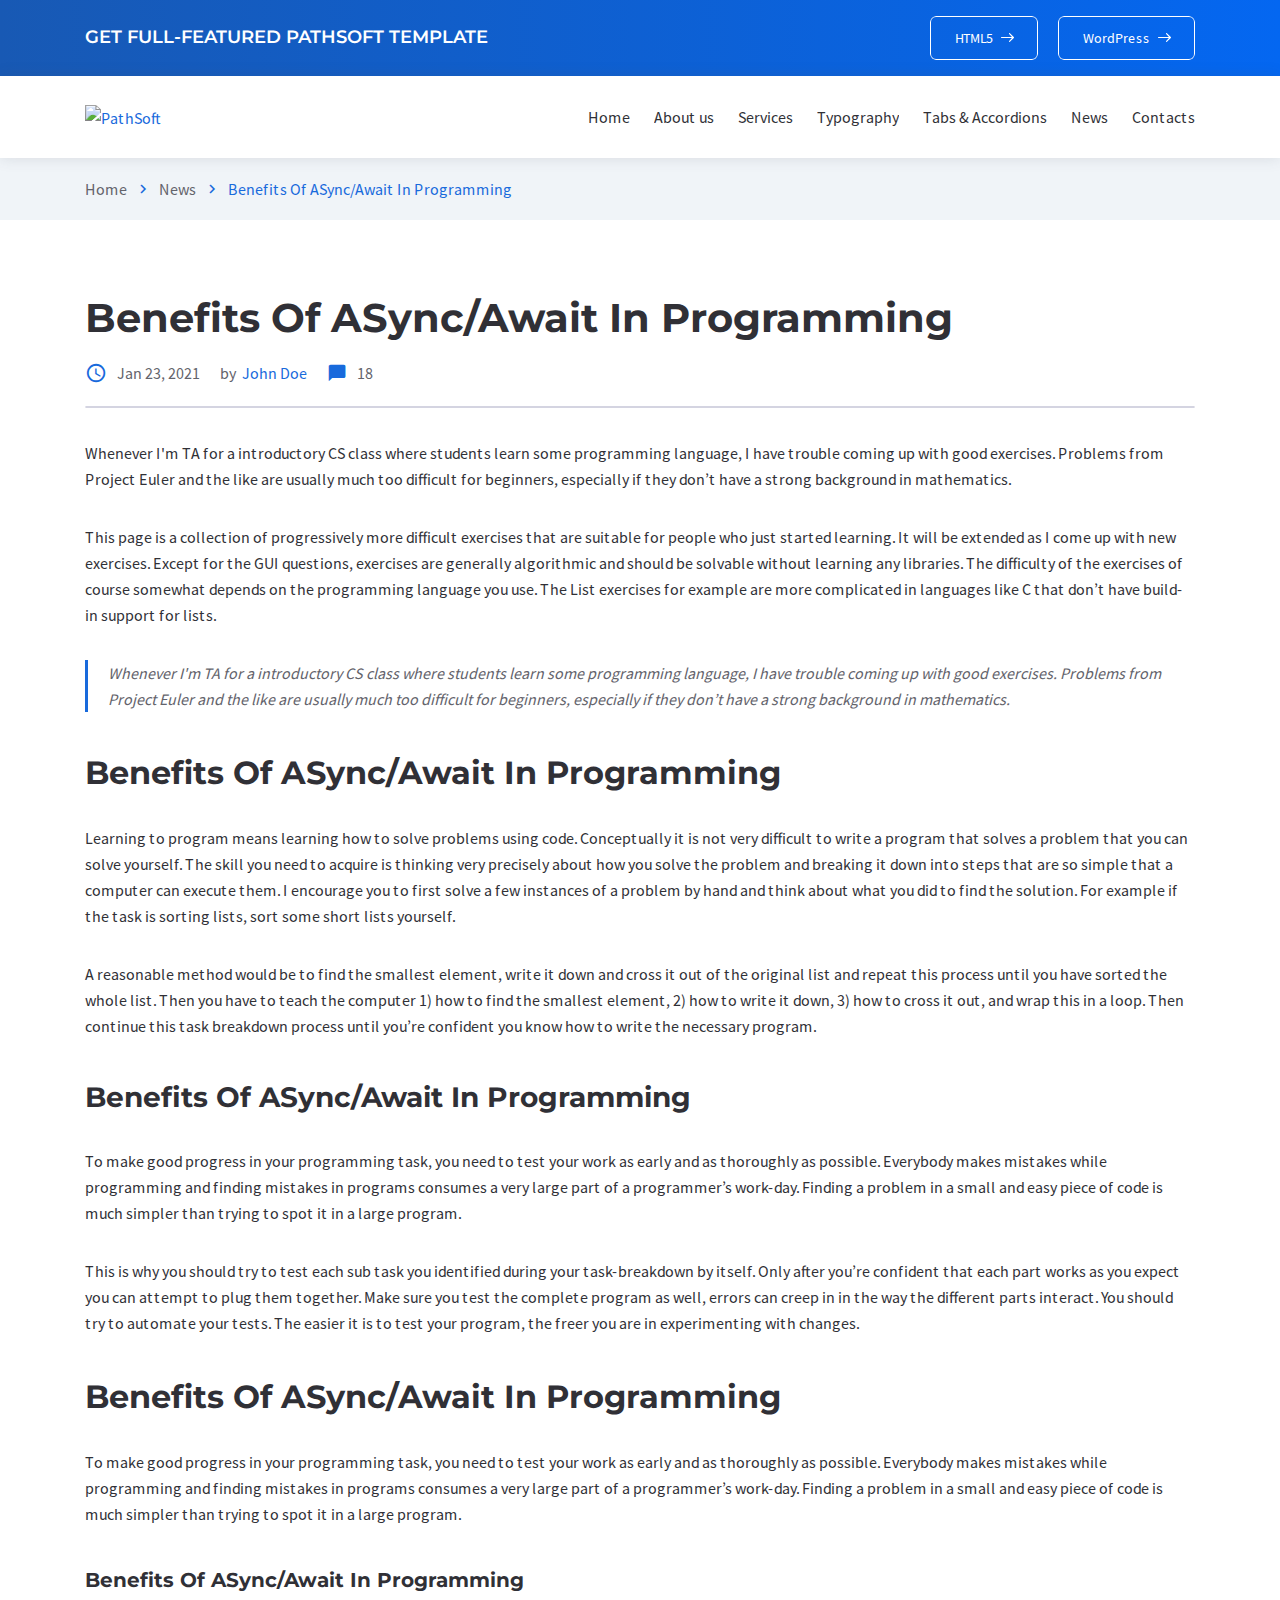
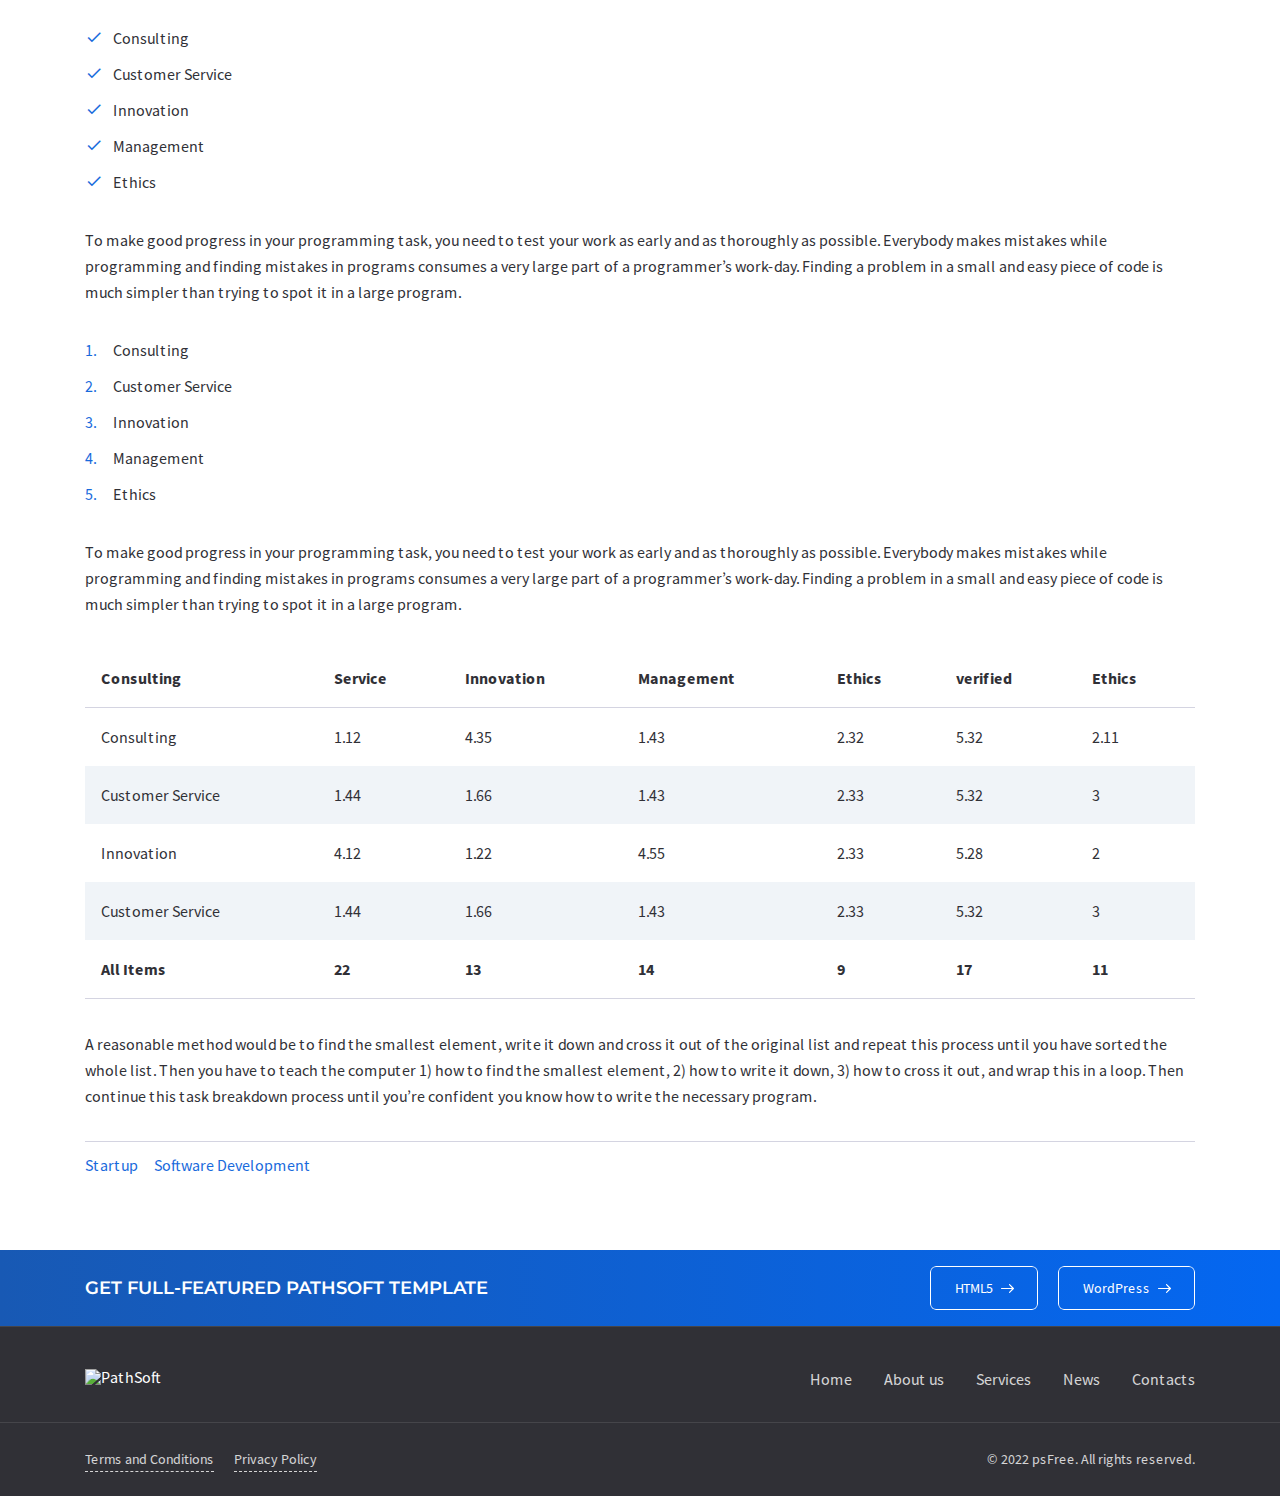
==== commit 7aa84a30: "CORRECAO ICONE" ====
--- a/docs/*news-post.html
+++ b/docs/*news-post.html
@@ -3,14 +3,14 @@
 <head>
 
     <meta charset="utf-8">
-
+<!-- SEMPRE ATUALIZAR O NOME DO DOCUMENTO -->
     <title>PathSoft - #1 The Fastest HTML5 Template</title>
 
     <meta name="description" content="Description">
     <meta http-equiv="X-UA-Compatible" content="IE=edge">
     <meta name="viewport" content="width=device-width, initial-scale=1, maximum-scale=2">
         
-    <link rel="icon" href="assets/img/favicon/favicon.ico" type="image/x-icon"> 
+    <!-- <link rel="icon" href="assets/img/favicon/favicon.ico" type="image/x-icon">  -->
 
     <link rel="stylesheet" href="assets/css/bootstrap-grid.css">
 <link rel="stylesheet" href="assets/css/style.css">
